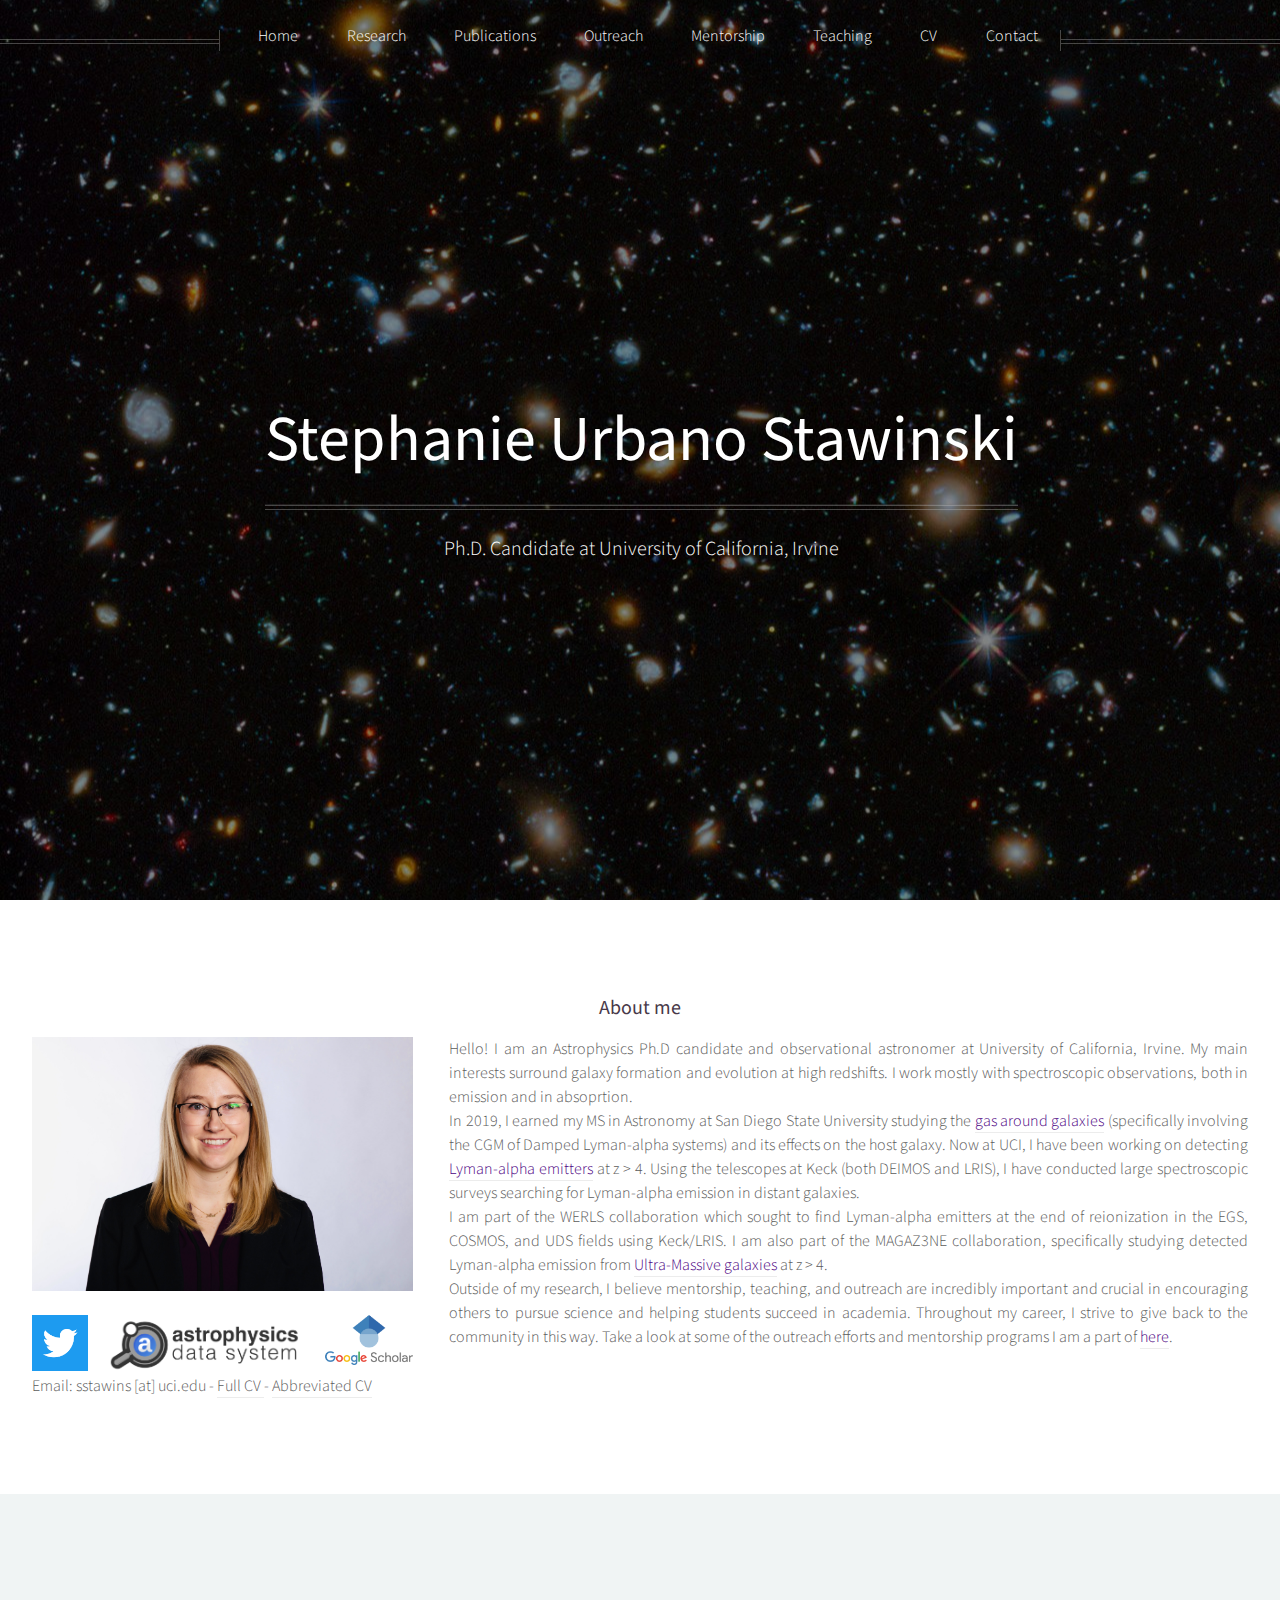
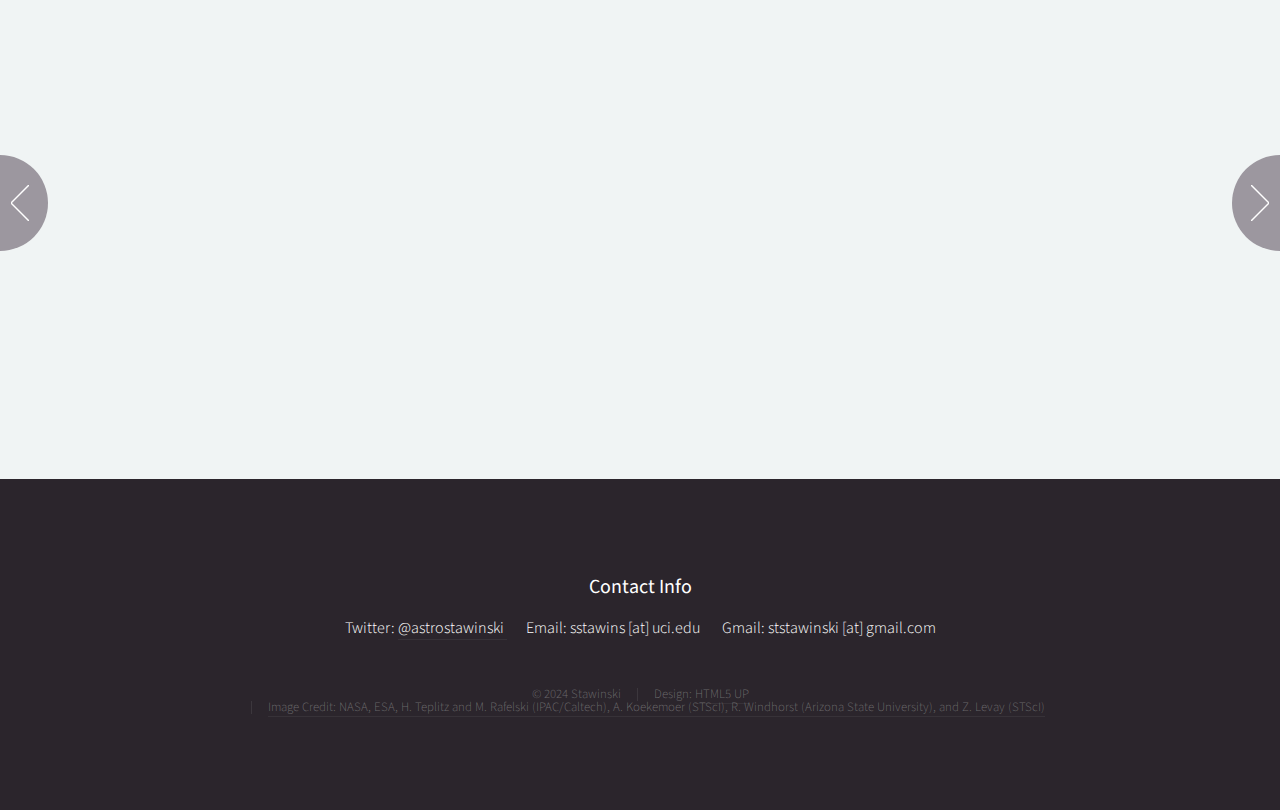
==== index.html @ 7f29b718 "Update index.html" ====
<!DOCTYPE HTML>
<!--
	Helios by HTML5 UP
	html5up.net | @ajlkn
	Free for personal and commercial use under the CCA 3.0 license (html5up.net/license)
-->
<html>
	<head>
		<title>Stephanie Urbano Stawinski</title>
		<meta charset="utf-8" />
		<meta name="viewport" content="width=device-width, initial-scale=1, user-scalable=no" />
		<link rel="stylesheet" href="assets/css/main.css" />
		<noscript><link rel="stylesheet" href="assets/css/noscript.css" /></noscript>
	</head>
	<body class="homepage is-preload">
		<div id="page-wrapper">

			<!-- Header -->
				<div id="header">

					<!-- Inner -->
						<div class="inner">
							<header>
								<h1>Stephanie Urbano Stawinski</h1>
								<hr />
								<p>Ph.D. Candidate at University of California, Irvine</p>
							</header>
						</div>

					<!-- Nav -->
						<nav id="nav">
							<ul>
								<li><a href="index.html">Home</a></li>
								<li>
									<a href="research.html">Research</a>
									<ul>
										<li><a href="lyaE.html">High-Redshift Lya Emitters</a></li>
										<li><a href="umgs.html">Ultra-Massive Galaxies</a></li>
										<li><a href="cgm.html">Diffuse Gas around Galaxies (CGM)</a></li>
									</ul>
								</li>
								<li><a href="pub.html">Publications</a></li>
								<li><a href="outreach.html">Outreach</a></li>
								<li><a href="outreach.html">Mentorship</a></li>
								<li><a href="teaching.html">Teaching</a></li>
								<li><a href="CV/StawinskiStephanie_CV.pdf">CV</a></li>
								<li><a href="contact.html">Contact</a></li>
							</ul>
						</nav>

				</div>
			<!-- Main -->
				<div class="wrapper style1">

					<div class="container">
						<article id="main" class="special">
							<header>
								<h3>About me</h3>
							</header>
							<div class="row">
							<div class="col-4 col-12-mobile">
							<a href="#" class="image fit"><img src="images/IMG_0658.jpg" alt="" /></a><br>
							<div class="row gtr-25">
								<div class="col-2">
									<a href="https://twitter.com/astrostawinski" class="image fit"><img src="images/twitterlogo.png" alt="" /></a>
								</div>
								<div class="col-7">
									<a href="https://ui.adsabs.harvard.edu/search/q=orcid%3A0000-0001-8169-7249&sort=date%20desc%2C%20bibcode%20desc&p_=0" class="image fit">
										<img src="images/nasaadslogo.png" alt="" /></a>
								</div>
								<div class="col-3">
									<a href="https://scholar.google.com/citations?hl=en&user=RvsWE6gAAAAJ" class="image fit">
										<img src="images/scholarlogo.png" alt="" /></a>
								</div>
							</div>
								<bf>Email:</bf> sstawins [at] uci.edu - <a href="CV/StawinskiStephanie_CV.pdf"> Full CV </a> - <a href="CV/StawinskiStephanie_CV.pdf"> Abbreviated CV </a> 
							</div>
							<div class="col-8 col-12-mobile imp-mobile">
							<p>										
							Hello! I am an Astrophysics Ph.D candidate and observational astronomer at University of California, Irvine. My main interests surround galaxy formation and evolution at high redshifts. 
								I work mostly with spectroscopic observations, both in emission and in absoprtion. 
						<br> In 2019, I earned my MS in Astronomy at San Diego State University studying the <a href="cgm.html"><span style="color:#4b0082">gas around galaxies</span></a> (specifically involving the CGM of 
						Damped Lyman-alpha systems) and its effects on the host galaxy. 
						Now at UCI, I have been working on detecting <a href="lyaE.html"><span style="color:#4b0082">Lyman-alpha emitters</span></a> at z > 4. Using the telescopes at Keck (both DEIMOS and LRIS), I have conducted large
								spectroscopic surveys searching for Lyman-alpha emission in distant galaxies.
						<br>I am part of the WERLS collaboration which sought to find Lyman-alpha emitters at the end of reionization in the EGS, COSMOS, and UDS fields using Keck/LRIS. I am 
						also part of the MAGAZ3NE collaboration, specifically studying detected Lyman-alpha emission from <a href="umg.html"><span style="color:#4b0082">Ultra-Massive galaxies</span></a> at z > 4. <br>
						Outside of my research, I believe mentorship, teaching, and outreach are 
						incredibly important and crucial in encouraging others to pursue science and helping students succeed in academia. Throughout my career, I 
						strive to give back to the community in this way. Take a look at some of the outreach efforts and mentorship programs I am a part of
						 <a href="outreach.html"><span style="color:#4b0082">here</span></a>. 
						</p>
						</div>
						</div>
						<p>
						</article>
					</div>
				</div>

				<section class="carousel">
					<div class="reel">

						<article>
							<a href="research.html" class="image featured"><img src="images/keck2.png" alt="" /></a>
							<header>
								<h3><a href="research.html">Research</a></h3>
							</header>
							<p>I study galaxy evolution through spectrscopic studies with over 50 nights of observations. My research interests range from Lyman-alpha emitting galaxies to the 
								diffuse gas surrounding them. Read more here!</p>
						</article>

						<article>
							<a href="#" class="image featured"><img src="images/pic02.jpg" alt="" /></a>
							<header>
								<h3><a href="outreach.html">Science Outreach</a></h3>
							</header>
							<p>One of my passions lies with science and astronomy outreach for people of all ages. If your interested to know
							the programs I worked on, read here!</p>
						</article>

						<article>
							<a href="#" class="image featured"><img src="images/pic03.jpg" alt="" /></a>
							<header>
								<h3><a href="outreach.html">Mentorship</a></h3>
							</header>
							<p>Mentorship has been crucial to my career. I strive to give back to the community, to uplift others and help
							students thrive, as my mentors helped me. I have lead and participated in a variety of mentorship programs described here.</p>
						</article>
						<article>
							<a href="#" class="image featured"><img src="images/pic03.jpg" alt="" /></a>
							<header>
								<h3><a href="outreach.html">National Ostebrock Leadership</a></h3>
							</header>
							<p>Commodo id natoque malesuada sollicitudin elit suscipit magna.</p>
						</article>
						<article>
							<a href="#" class="image featured"><img src="images/pic03.jpg" alt="" /></a>
							<header>
								<h3><a href="#">Deeper than Deep Survey</a></h3>
							</header>
							<p>Commodo id natoque malesuada sollicitudin elit suscipit magna.</p>
						</article>
						<article>
							<a href="#" class="image featured"><img src="images/pic03.jpg" alt="" /></a>
							<header>
								<h3><a href="#">Media Highlight</a></h3>
							</header>
							<p>Commodo id natoque malesuada sollicitudin elit suscipit magna.</p>
						</article>
						<article>
							<a href="#" class="image featured"><img src="images/pic03.jpg" alt="" /></a>
							<header>
								<h3><a href="#">Research Talk</a></h3>
							</header>
							<p>Commodo id natoque malesuada sollicitudin elit suscipit magna.</p>
						</article>
					</div>
				</section>

			<!-- Footer -->
				<div id="footer">
					<div class="container">
						<div class="row">
							<div class="col-12">

								<!-- Contact -->
									<section class="contact">
										<header>
											<h3>Contact Info</h3>
										</header>
										<p>Twitter: <a href="https://twitter.com/astrostawinski"> @astrostawinski </a> &emsp;  Email: sstawins [at] uci.edu  &emsp;  Gmail: ststawinski [at] gmail.com</p>
									</section>

								<!-- Copyright -->
									<div class="copyright">
										<ul class="menu">
											<li>&copy; 2024 Stawinski </li><li> Design: <a href="http://html5up.net">HTML5 UP</a></li> <br> 
											<li><a href="https://spacetelescope.org/news/heic1411/">Image Credit: NASA, ESA, H. Teplitz and M. Rafelski (IPAC/Caltech), A. Koekemoer (STScI), R. Windhorst (Arizona State University), and Z. Levay (STScI)</a>  </li>
										</ul>
									</div>

							</div>

						</div>
					</div>
				</div>

		</div>

		<!-- Scripts -->
			<script src="assets/js/jquery.min.js"></script>
			<script src="assets/js/jquery.dropotron.min.js"></script>
			<script src="assets/js/jquery.scrolly.min.js"></script>
			<script src="assets/js/jquery.scrollex.min.js"></script>
			<script src="assets/js/browser.min.js"></script>
			<script src="assets/js/breakpoints.min.js"></script>
			<script src="assets/js/util.js"></script>
			<script src="assets/js/main.js"></script>

	</body>
</html>
---- assets/css/main.css ----
@import url("https://fonts.googleapis.com/css?family=Source+Sans+Pro:300,300italic,400,400italic,600");
@import url("fontawesome-all.min.css");

/*
	Helios by HTML5 UP
	html5up.net | @ajlkn
	Free for personal and commercial use under the CCA 3.0 license (html5up.net/license)
*/

html, body, div, span, applet, object,
iframe, h1, h2, h3, h4, h5, h6, p, blockquote,
pre, a, abbr, acronym, address, big, cite,
code, del, dfn, em, img, ins, kbd, q, s, samp,
small, strike, strong, sub, sup, tt, var, b,
u, i, center, dl, dt, dd, ol, ul, li, fieldset,
form, label, legend, table, caption, tbody,
tfoot, thead, tr, th, td, article, aside,
canvas, details, embed, figure, figcaption,
footer, header, hgroup, menu, nav, output, ruby,
section, summary, time, mark, audio, video {
	margin: 0;
	padding: 0;
	border: 0;
	font-size: 100%;
	font: inherit;
	vertical-align: baseline;}

article, aside, details, figcaption, figure,
footer, header, hgroup, menu, nav, section {
	display: block;}

body {
	line-height: 1;
}

ol, ul {
	list-style: none;
}

blockquote, q {
	quotes: none;
}

	blockquote:before, blockquote:after, q:before, q:after {
		content: '';
		content: none;
	}

table {
	border-collapse: collapse;
	border-spacing: 0;
}

body {
	-webkit-text-size-adjust: none;
}

mark {
	background-color: transparent;
	color: inherit;
}

input::-moz-focus-inner {
	border: 0;
	padding: 0;
}

input, select, textarea {
	-moz-appearance: none;
	-webkit-appearance: none;
	-ms-appearance: none;
	appearance: none;
}

/* Basic */

	html {
		box-sizing: border-box;
	}

	*, *:before, *:after {
		box-sizing: inherit;
	}

	body {
		background: #f0f4f4;
		color: #5b5b5b;
		font-size: 15pt;
		line-height: 1.85em;
		font-family: 'Source Sans Pro', sans-serif;
		font-weight: 300;
	}

		body.is-preload *, body.is-preload *:before, body.is-preload *:after {
			-moz-animation: none !important;
			-webkit-animation: none !important;
			-ms-animation: none !important;
			animation: none !important;
			-moz-transition: none !important;
			-webkit-transition: none !important;
			-ms-transition: none !important;
			transition: none !important;
		}

	input, textarea, select {
		font-size: 15pt;
		line-height: 1.85em;
		font-family: 'Source Sans Pro', sans-serif;
		font-weight: 300;
	}

	h1, h2, h3, h4, h5, h6 {
		font-weight: 400;
		color: #483949;
		line-height: 1.25em;
	}

	h1 a, h2 a, h3 a, h4 a, h5 a, h6 a {
		color: inherit;
		text-decoration: none;
		border-bottom-color: transparent;
	}

	h1 strong, h2 strong, h3 strong, h4 strong, h5 strong, h6 strong {
		font-weight: 600;
	}

	h2 {
		font-size: 2.85em;
	}

	h3 {
		font-size: 1.25em;
	}

	h4 {
		font-size: 1em;
		margin: 0 0 0.25em 0;
	}

	strong, b {
		font-weight: 400;
		color: #483949;
	}

	em, i {
		font-style: italic;
	}

	a {
		color: inherit;
		border-bottom: solid 1px rgba(128, 128, 128, 0.15);
		text-decoration: none;
		-moz-transition: background-color 0.35s ease-in-out, color 0.35s ease-in-out, border-bottom-color 0.35s ease-in-out;
		-webkit-transition: background-color 0.35s ease-in-out, color 0.35s ease-in-out, border-bottom-color 0.35s ease-in-out;
		-ms-transition: background-color 0.35s ease-in-out, color 0.35s ease-in-out, border-bottom-color 0.35s ease-in-out;
		transition: background-color 0.35s ease-in-out, color 0.35s ease-in-out, border-bottom-color 0.35s ease-in-out;
	}

		a:hover {
			color: #ef8376;
			border-bottom-color: transparent;
		}

	sub {
		position: relative;
		top: 0.5em;
		font-size: 0.8em;
	}

	sup {
		position: relative;
		top: -0.5em;
		font-size: 0.8em;
	}

	blockquote {
		border-left: solid 0.5em #ddd;
		padding: 1em 0 1em 2em;
		font-style: italic;
	}

	p, ul, ol, dl, table {
		margin-bottom: 1em;
	}

	p {
		text-align: justify;
	}

	br.clear {
		clear: both;
	}

	hr {
		position: relative;
		display: block;
		border: 0;
		top: 4.5em;
		margin-bottom: 9em;
		height: 6px;
		border-top: solid 1px rgba(128, 128, 128, 0.2);
		border-bottom: solid 1px rgba(128, 128, 128, 0.2);
	}

		hr:before, hr:after {
			content: '';
			position: absolute;
			top: -8px;
			display: block;
			width: 1px;
			height: 21px;
			background: rgba(128, 128, 128, 0.2);
		}

		hr:before {
			left: -1px;
		}

		hr:after {
			right: -1px;
		}

	.timestamp {
		color: rgba(128, 128, 128, 0.75);
		font-size: 0.8em;
	}

/* Container */

	.container {
		margin: 0 auto;
		max-width: 100%;
		width: 1400px;
	}

		@media screen and (max-width: 1680px) {

			.container {
				width: 1200px;
			}

		}

		@media screen and (max-width: 1280px) {

			.container {
				width: 100%;
			}

		}

		@media screen and (max-width: 960px) {

			.container {
				width: 100%;
			}

		}

		@media screen and (max-width: 840px) {

			.container {
				width: 100%;
			}

		}

		@media screen and (max-width: 736px) {

			.container {
				width: 100%;
			}

		}

/* Row */

	.row {
		display: flex;
		flex-wrap: wrap;
		box-sizing: border-box;
		align-items: stretch;
	}

		.row > * {
			box-sizing: border-box;
		}

		.row.gtr-uniform > * > :last-child {
			margin-bottom: 0;
		}

		.row.aln-left {
			justify-content: flex-start;
		}

		.row.aln-center {
			justify-content: center;
		}

		.row.aln-right {
			justify-content: flex-end;
		}

		.row.aln-top {
			align-items: flex-start;
		}

		.row.aln-middle {
			align-items: center;
		}

		.row.aln-bottom {
			align-items: flex-end;
		}

		.row > .imp {
			order: -1;
		}

		.row > .col-1 {
			width: 8.33333%;
		}

		.row > .off-1 {
			margin-left: 8.33333%;
		}

		.row > .col-2 {
			width: 16.66667%;
		}

		.row > .off-2 {
			margin-left: 16.66667%;
		}

		.row > .col-3 {
			width: 25%;
		}

		.row > .off-3 {
			margin-left: 25%;
		}

		.row > .col-4 {
			width: 33.33333%;
		}

		.row > .off-4 {
			margin-left: 33.33333%;
		}

		.row > .col-5 {
			width: 41.66667%;
		}

		.row > .off-5 {
			margin-left: 41.66667%;
		}

		.row > .col-6 {
			width: 50%;
		}

		.row > .off-6 {
			margin-left: 50%;
		}

		.row > .col-7 {
			width: 58.33333%;
		}

		.row > .off-7 {
			margin-left: 58.33333%;
		}

		.row > .col-8 {
			width: 66.66667%;
		}

		.row > .off-8 {
			margin-left: 66.66667%;
		}

		.row > .col-9 {
			width: 75%;
		}

		.row > .off-9 {
			margin-left: 75%;
		}

		.row > .col-10 {
			width: 83.33333%;
		}

		.row > .off-10 {
			margin-left: 83.33333%;
		}

		.row > .col-11 {
			width: 91.66667%;
		}

		.row > .off-11 {
			margin-left: 91.66667%;
		}

		.row > .col-12 {
			width: 100%;
		}

		.row > .off-12 {
			margin-left: 100%;
		}

		.row.gtr-0 {
			margin-top: 0px;
			margin-left: 0px;
		}

			.row.gtr-0 > * {
				padding: 0px 0 0 0px;
			}

			.row.gtr-0.gtr-uniform {
				margin-top: 0px;
			}

				.row.gtr-0.gtr-uniform > * {
					padding-top: 0px;
				}

		.row.gtr-25 {
			margin-top: -10px;
			margin-left: -10px;
		}

			.row.gtr-25 > * {
				padding: 10px 0 0 10px;
			}

			.row.gtr-25.gtr-uniform {
				margin-top: -10px;
			}

				.row.gtr-25.gtr-uniform > * {
					padding-top: 10px;
				}

		.row.gtr-50 {
			margin-top: -20px;
			margin-left: -20px;
		}

			.row.gtr-50 > * {
				padding: 20px 0 0 20px;
			}

			.row.gtr-50.gtr-uniform {
				margin-top: -20px;
			}

				.row.gtr-50.gtr-uniform > * {
					padding-top: 20px;
				}

		.row {
			margin-top: -40px;
			margin-left: -40px;
		}

			.row > * {
				padding: 40px 0 0 40px;
			}

			.row.gtr-uniform {
				margin-top: -40px;
			}

				.row.gtr-uniform > * {
					padding-top: 40px;
				}

		.row.gtr-150 {
			margin-top: -60px;
			margin-left: -60px;
		}

			.row.gtr-150 > * {
				padding: 60px 0 0 60px;
			}

			.row.gtr-150.gtr-uniform {
				margin-top: -60px;
			}

				.row.gtr-150.gtr-uniform > * {
					padding-top: 60px;
				}

		.row.gtr-200 {
			margin-top: -80px;
			margin-left: -80px;
		}

			.row.gtr-200 > * {
				padding: 80px 0 0 80px;
			}

			.row.gtr-200.gtr-uniform {
				margin-top: -80px;
			}

				.row.gtr-200.gtr-uniform > * {
					padding-top: 80px;
				}

		@media screen and (max-width: 1680px) {

			.row {
				display: flex;
				flex-wrap: wrap;
				box-sizing: border-box;
				align-items: stretch;
			}

				.row > * {
					box-sizing: border-box;
				}

				.row.gtr-uniform > * > :last-child {
					margin-bottom: 0;
				}

				.row.aln-left {
					justify-content: flex-start;
				}

				.row.aln-center {
					justify-content: center;
				}

				.row.aln-right {
					justify-content: flex-end;
				}

				.row.aln-top {
					align-items: flex-start;
				}

				.row.aln-middle {
					align-items: center;
				}

				.row.aln-bottom {
					align-items: flex-end;
				}

				.row > .imp-wide {
					order: -1;
				}

				.row > .col-1-wide {
					width: 8.33333%;
				}

				.row > .off-1-wide {
					margin-left: 8.33333%;
				}

				.row > .col-2-wide {
					width: 16.66667%;
				}

				.row > .off-2-wide {
					margin-left: 16.66667%;
				}

				.row > .col-3-wide {
					width: 25%;
				}

				.row > .off-3-wide {
					margin-left: 25%;
				}

				.row > .col-4-wide {
					width: 33.33333%;
				}

				.row > .off-4-wide {
					margin-left: 33.33333%;
				}

				.row > .col-5-wide {
					width: 41.66667%;
				}

				.row > .off-5-wide {
					margin-left: 41.66667%;
				}

				.row > .col-6-wide {
					width: 50%;
				}

				.row > .off-6-wide {
					margin-left: 50%;
				}

				.row > .col-7-wide {
					width: 58.33333%;
				}

				.row > .off-7-wide {
					margin-left: 58.33333%;
				}

				.row > .col-8-wide {
					width: 66.66667%;
				}

				.row > .off-8-wide {
					margin-left: 66.66667%;
				}

				.row > .col-9-wide {
					width: 75%;
				}

				.row > .off-9-wide {
					margin-left: 75%;
				}

				.row > .col-10-wide {
					width: 83.33333%;
				}

				.row > .off-10-wide {
					margin-left: 83.33333%;
				}

				.row > .col-11-wide {
					width: 91.66667%;
				}

				.row > .off-11-wide {
					margin-left: 91.66667%;
				}

				.row > .col-12-wide {
					width: 100%;
				}

				.row > .off-12-wide {
					margin-left: 100%;
				}

				.row.gtr-0 {
					margin-top: 0px;
					margin-left: 0px;
				}

					.row.gtr-0 > * {
						padding: 0px 0 0 0px;
					}

					.row.gtr-0.gtr-uniform {
						margin-top: 0px;
					}

						.row.gtr-0.gtr-uniform > * {
							padding-top: 0px;
						}

				.row.gtr-25 {
					margin-top: -10px;
					margin-left: -10px;
				}

					.row.gtr-25 > * {
						padding: 10px 0 0 10px;
					}

					.row.gtr-25.gtr-uniform {
						margin-top: -10px;
					}

						.row.gtr-25.gtr-uniform > * {
							padding-top: 10px;
						}

				.row.gtr-50 {
					margin-top: -20px;
					margin-left: -20px;
				}

					.row.gtr-50 > * {
						padding: 20px 0 0 20px;
					}

					.row.gtr-50.gtr-uniform {
						margin-top: -20px;
					}

						.row.gtr-50.gtr-uniform > * {
							padding-top: 20px;
						}

				.row {
					margin-top: -40px;
					margin-left: -40px;
				}

					.row > * {
						padding: 40px 0 0 40px;
					}

					.row.gtr-uniform {
						margin-top: -40px;
					}

						.row.gtr-uniform > * {
							padding-top: 40px;
						}

				.row.gtr-150 {
					margin-top: -60px;
					margin-left: -60px;
				}

					.row.gtr-150 > * {
						padding: 60px 0 0 60px;
					}

					.row.gtr-150.gtr-uniform {
						margin-top: -60px;
					}

						.row.gtr-150.gtr-uniform > * {
							padding-top: 60px;
						}

				.row.gtr-200 {
					margin-top: -80px;
					margin-left: -80px;
				}

					.row.gtr-200 > * {
						padding: 80px 0 0 80px;
					}

					.row.gtr-200.gtr-uniform {
						margin-top: -80px;
					}

						.row.gtr-200.gtr-uniform > * {
							padding-top: 80px;
						}

		}

		@media screen and (max-width: 1280px) {

			.row {
				display: flex;
				flex-wrap: wrap;
				box-sizing: border-box;
				align-items: stretch;
			}

				.row > * {
					box-sizing: border-box;
				}

				.row.gtr-uniform > * > :last-child {
					margin-bottom: 0;
				}

				.row.aln-left {
					justify-content: flex-start;
				}

				.row.aln-center {
					justify-content: center;
				}

				.row.aln-right {
					justify-content: flex-end;
				}

				.row.aln-top {
					align-items: flex-start;
				}

				.row.aln-middle {
					align-items: center;
				}

				.row.aln-bottom {
					align-items: flex-end;
				}

				.row > .imp-normal {
					order: -1;
				}

				.row > .col-1-normal {
					width: 8.33333%;
				}

				.row > .off-1-normal {
					margin-left: 8.33333%;
				}

				.row > .col-2-normal {
					width: 16.66667%;
				}

				.row > .off-2-normal {
					margin-left: 16.66667%;
				}

				.row > .col-3-normal {
					width: 25%;
				}

				.row > .off-3-normal {
					margin-left: 25%;
				}

				.row > .col-4-normal {
					width: 33.33333%;
				}

				.row > .off-4-normal {
					margin-left: 33.33333%;
				}

				.row > .col-5-normal {
					width: 41.66667%;
				}

				.row > .off-5-normal {
					margin-left: 41.66667%;
				}

				.row > .col-6-normal {
					width: 50%;
				}

				.row > .off-6-normal {
					margin-left: 50%;
				}

				.row > .col-7-normal {
					width: 58.33333%;
				}

				.row > .off-7-normal {
					margin-left: 58.33333%;
				}

				.row > .col-8-normal {
					width: 66.66667%;
				}

				.row > .off-8-normal {
					margin-left: 66.66667%;
				}

				.row > .col-9-normal {
					width: 75%;
				}

				.row > .off-9-normal {
					margin-left: 75%;
				}

				.row > .col-10-normal {
					width: 83.33333%;
				}

				.row > .off-10-normal {
					margin-left: 83.33333%;
				}

				.row > .col-11-normal {
					width: 91.66667%;
				}

				.row > .off-11-normal {
					margin-left: 91.66667%;
				}

				.row > .col-12-normal {
					width: 100%;
				}

				.row > .off-12-normal {
					margin-left: 100%;
				}

				.row.gtr-0 {
					margin-top: 0px;
					margin-left: 0px;
				}

					.row.gtr-0 > * {
						padding: 0px 0 0 0px;
					}

					.row.gtr-0.gtr-uniform {
						margin-top: 0px;
					}

						.row.gtr-0.gtr-uniform > * {
							padding-top: 0px;
						}

				.row.gtr-25 {
					margin-top: -9px;
					margin-left: -9px;
				}

					.row.gtr-25 > * {
						padding: 9px 0 0 9px;
					}

					.row.gtr-25.gtr-uniform {
						margin-top: -9px;
					}

						.row.gtr-25.gtr-uniform > * {
							padding-top: 9px;
						}

				.row.gtr-50 {
					margin-top: -18px;
					margin-left: -18px;
				}

					.row.gtr-50 > * {
						padding: 18px 0 0 18px;
					}

					.row.gtr-50.gtr-uniform {
						margin-top: -18px;
					}

						.row.gtr-50.gtr-uniform > * {
							padding-top: 18px;
						}

				.row {
					margin-top: -36px;
					margin-left: -36px;
				}

					.row > * {
						padding: 36px 0 0 36px;
					}

					.row.gtr-uniform {
						margin-top: -36px;
					}

						.row.gtr-uniform > * {
							padding-top: 36px;
						}

				.row.gtr-150 {
					margin-top: -54px;
					margin-left: -54px;
				}

					.row.gtr-150 > * {
						padding: 54px 0 0 54px;
					}

					.row.gtr-150.gtr-uniform {
						margin-top: -54px;
					}

						.row.gtr-150.gtr-uniform > * {
							padding-top: 54px;
						}

				.row.gtr-200 {
					margin-top: -72px;
					margin-left: -72px;
				}

					.row.gtr-200 > * {
						padding: 72px 0 0 72px;
					}

					.row.gtr-200.gtr-uniform {
						margin-top: -72px;
					}

						.row.gtr-200.gtr-uniform > * {
							padding-top: 72px;
						}

		}

		@media screen and (max-width: 960px) {

			.row {
				display: flex;
				flex-wrap: wrap;
				box-sizing: border-box;
				align-items: stretch;
			}

				.row > * {
					box-sizing: border-box;
				}

				.row.gtr-uniform > * > :last-child {
					margin-bottom: 0;
				}

				.row.aln-left {
					justify-content: flex-start;
				}

				.row.aln-center {
					justify-content: center;
				}

				.row.aln-right {
					justify-content: flex-end;
				}

				.row.aln-top {
					align-items: flex-start;
				}

				.row.aln-middle {
					align-items: center;
				}

				.row.aln-bottom {
					align-items: flex-end;
				}

				.row > .imp-narrow {
					order: -1;
				}

				.row > .col-1-narrow {
					width: 8.33333%;
				}

				.row > .off-1-narrow {
					margin-left: 8.33333%;
				}

				.row > .col-2-narrow {
					width: 16.66667%;
				}

				.row > .off-2-narrow {
					margin-left: 16.66667%;
				}

				.row > .col-3-narrow {
					width: 25%;
				}

				.row > .off-3-narrow {
					margin-left: 25%;
				}

				.row > .col-4-narrow {
					width: 33.33333%;
				}

				.row > .off-4-narrow {
					margin-left: 33.33333%;
				}

				.row > .col-5-narrow {
					width: 41.66667%;
				}

				.row > .off-5-narrow {
					margin-left: 41.66667%;
				}

				.row > .col-6-narrow {
					width: 50%;
				}

				.row > .off-6-narrow {
					margin-left: 50%;
				}

				.row > .col-7-narrow {
					width: 58.33333%;
				}

				.row > .off-7-narrow {
					margin-left: 58.33333%;
				}

				.row > .col-8-narrow {
					width: 66.66667%;
				}

				.row > .off-8-narrow {
					margin-left: 66.66667%;
				}

				.row > .col-9-narrow {
					width: 75%;
				}

				.row > .off-9-narrow {
					margin-left: 75%;
				}

				.row > .col-10-narrow {
					width: 83.33333%;
				}

				.row > .off-10-narrow {
					margin-left: 83.33333%;
				}

				.row > .col-11-narrow {
					width: 91.66667%;
				}

				.row > .off-11-narrow {
					margin-left: 91.66667%;
				}

				.row > .col-12-narrow {
					width: 100%;
				}

				.row > .off-12-narrow {
					margin-left: 100%;
				}

				.row.gtr-0 {
					margin-top: 0px;
					margin-left: 0px;
				}

					.row.gtr-0 > * {
						padding: 0px 0 0 0px;
					}

					.row.gtr-0.gtr-uniform {
						margin-top: 0px;
					}

						.row.gtr-0.gtr-uniform > * {
							padding-top: 0px;
						}

				.row.gtr-25 {
					margin-top: -8px;
					margin-left: -8px;
				}

					.row.gtr-25 > * {
						padding: 8px 0 0 8px;
					}

					.row.gtr-25.gtr-uniform {
						margin-top: -8px;
					}

						.row.gtr-25.gtr-uniform > * {
							padding-top: 8px;
						}

				.row.gtr-50 {
					margin-top: -16px;
					margin-left: -16px;
				}

					.row.gtr-50 > * {
						padding: 16px 0 0 16px;
					}

					.row.gtr-50.gtr-uniform {
						margin-top: -16px;
					}

						.row.gtr-50.gtr-uniform > * {
							padding-top: 16px;
						}

				.row {
					margin-top: -32px;
					margin-left: -32px;
				}

					.row > * {
						padding: 32px 0 0 32px;
					}

					.row.gtr-uniform {
						margin-top: -32px;
					}

						.row.gtr-uniform > * {
							padding-top: 32px;
						}

				.row.gtr-150 {
					margin-top: -48px;
					margin-left: -48px;
				}

					.row.gtr-150 > * {
						padding: 48px 0 0 48px;
					}

					.row.gtr-150.gtr-uniform {
						margin-top: -48px;
					}

						.row.gtr-150.gtr-uniform > * {
							padding-top: 48px;
						}

				.row.gtr-200 {
					margin-top: -64px;
					margin-left: -64px;
				}

					.row.gtr-200 > * {
						padding: 64px 0 0 64px;
					}

					.row.gtr-200.gtr-uniform {
						margin-top: -64px;
					}

						.row.gtr-200.gtr-uniform > * {
							padding-top: 64px;
						}

		}

		@media screen and (max-width: 840px) {

			.row {
				display: flex;
				flex-wrap: wrap;
				box-sizing: border-box;
				align-items: stretch;
			}

				.row > * {
					box-sizing: border-box;
				}

				.row.gtr-uniform > * > :last-child {
					margin-bottom: 0;
				}

				.row.aln-left {
					justify-content: flex-start;
				}

				.row.aln-center {
					justify-content: center;
				}

				.row.aln-right {
					justify-content: flex-end;
				}

				.row.aln-top {
					align-items: flex-start;
				}

				.row.aln-middle {
					align-items: center;
				}

				.row.aln-bottom {
					align-items: flex-end;
				}

				.row > .imp-narrower {
					order: -1;
				}

				.row > .col-1-narrower {
					width: 8.33333%;
				}

				.row > .off-1-narrower {
					margin-left: 8.33333%;
				}

				.row > .col-2-narrower {
					width: 16.66667%;
				}

				.row > .off-2-narrower {
					margin-left: 16.66667%;
				}

				.row > .col-3-narrower {
					width: 25%;
				}

				.row > .off-3-narrower {
					margin-left: 25%;
				}

				.row > .col-4-narrower {
					width: 33.33333%;
				}

				.row > .off-4-narrower {
					margin-left: 33.33333%;
				}

				.row > .col-5-narrower {
					width: 41.66667%;
				}

				.row > .off-5-narrower {
					margin-left: 41.66667%;
				}

				.row > .col-6-narrower {
					width: 50%;
				}

				.row > .off-6-narrower {
					margin-left: 50%;
				}

				.row > .col-7-narrower {
					width: 58.33333%;
				}

				.row > .off-7-narrower {
					margin-left: 58.33333%;
				}

				.row > .col-8-narrower {
					width: 66.66667%;
				}

				.row > .off-8-narrower {
					margin-left: 66.66667%;
				}

				.row > .col-9-narrower {
					width: 75%;
				}

				.row > .off-9-narrower {
					margin-left: 75%;
				}

				.row > .col-10-narrower {
					width: 83.33333%;
				}

				.row > .off-10-narrower {
					margin-left: 83.33333%;
				}

				.row > .col-11-narrower {
					width: 91.66667%;
				}

				.row > .off-11-narrower {
					margin-left: 91.66667%;
				}

				.row > .col-12-narrower {
					width: 100%;
				}

				.row > .off-12-narrower {
					margin-left: 100%;
				}

				.row.gtr-0 {
					margin-top: 0px;
					margin-left: 0px;
				}

					.row.gtr-0 > * {
						padding: 0px 0 0 0px;
					}

					.row.gtr-0.gtr-uniform {
						margin-top: 0px;
					}

						.row.gtr-0.gtr-uniform > * {
							padding-top: 0px;
						}

				.row.gtr-25 {
					margin-top: -8px;
					margin-left: -8px;
				}

					.row.gtr-25 > * {
						padding: 8px 0 0 8px;
					}

					.row.gtr-25.gtr-uniform {
						margin-top: -8px;
					}

						.row.gtr-25.gtr-uniform > * {
							padding-top: 8px;
						}

				.row.gtr-50 {
					margin-top: -16px;
					margin-left: -16px;
				}

					.row.gtr-50 > * {
						padding: 16px 0 0 16px;
					}

					.row.gtr-50.gtr-uniform {
						margin-top: -16px;
					}

						.row.gtr-50.gtr-uniform > * {
							padding-top: 16px;
						}

				.row {
					margin-top: -32px;
					margin-left: -32px;
				}

					.row > * {
						padding: 32px 0 0 32px;
					}

					.row.gtr-uniform {
						margin-top: -32px;
					}

						.row.gtr-uniform > * {
							padding-top: 32px;
						}

				.row.gtr-150 {
					margin-top: -48px;
					margin-left: -48px;
				}

					.row.gtr-150 > * {
						padding: 48px 0 0 48px;
					}

					.row.gtr-150.gtr-uniform {
						margin-top: -48px;
					}

						.row.gtr-150.gtr-uniform > * {
							padding-top: 48px;
						}

				.row.gtr-200 {
					margin-top: -64px;
					margin-left: -64px;
				}

					.row.gtr-200 > * {
						padding: 64px 0 0 64px;
					}

					.row.gtr-200.gtr-uniform {
						margin-top: -64px;
					}

						.row.gtr-200.gtr-uniform > * {
							padding-top: 64px;
						}

		}

		@media screen and (max-width: 736px) {

			.row {
				display: flex;
				flex-wrap: wrap;
				box-sizing: border-box;
				align-items: stretch;
			}

				.row > * {
					box-sizing: border-box;
				}

				.row.gtr-uniform > * > :last-child {
					margin-bottom: 0;
				}

				.row.aln-left {
					justify-content: flex-start;
				}

				.row.aln-center {
					justify-content: center;
				}

				.row.aln-right {
					justify-content: flex-end;
				}

				.row.aln-top {
					align-items: flex-start;
				}

				.row.aln-middle {
					align-items: center;
				}

				.row.aln-bottom {
					align-items: flex-end;
				}

				.row > .imp-mobile {
					order: -1;
				}

				.row > .col-1-mobile {
					width: 8.33333%;
				}

				.row > .off-1-mobile {
					margin-left: 8.33333%;
				}

				.row > .col-2-mobile {
					width: 16.66667%;
				}

				.row > .off-2-mobile {
					margin-left: 16.66667%;
				}

				.row > .col-3-mobile {
					width: 25%;
				}

				.row > .off-3-mobile {
					margin-left: 25%;
				}

				.row > .col-4-mobile {
					width: 33.33333%;
				}

				.row > .off-4-mobile {
					margin-left: 33.33333%;
				}

				.row > .col-5-mobile {
					width: 41.66667%;
				}

				.row > .off-5-mobile {
					margin-left: 41.66667%;
				}

				.row > .col-6-mobile {
					width: 50%;
				}

				.row > .off-6-mobile {
					margin-left: 50%;
				}

				.row > .col-7-mobile {
					width: 58.33333%;
				}

				.row > .off-7-mobile {
					margin-left: 58.33333%;
				}

				.row > .col-8-mobile {
					width: 66.66667%;
				}

				.row > .off-8-mobile {
					margin-left: 66.66667%;
				}

				.row > .col-9-mobile {
					width: 75%;
				}

				.row > .off-9-mobile {
					margin-left: 75%;
				}

				.row > .col-10-mobile {
					width: 83.33333%;
				}

				.row > .off-10-mobile {
					margin-left: 83.33333%;
				}

				.row > .col-11-mobile {
					width: 91.66667%;
				}

				.row > .off-11-mobile {
					margin-left: 91.66667%;
				}

				.row > .col-12-mobile {
					width: 100%;
				}

				.row > .off-12-mobile {
					margin-left: 100%;
				}

				.row.gtr-0 {
					margin-top: 0px;
					margin-left: 0px;
				}

					.row.gtr-0 > * {
						padding: 0px 0 0 0px;
					}

					.row.gtr-0.gtr-uniform {
						margin-top: 0px;
					}

						.row.gtr-0.gtr-uniform > * {
							padding-top: 0px;
						}

				.row.gtr-25 {
					margin-top: -5px;
					margin-left: -5px;
				}

					.row.gtr-25 > * {
						padding: 5px 0 0 5px;
					}

					.row.gtr-25.gtr-uniform {
						margin-top: -5px;
					}

						.row.gtr-25.gtr-uniform > * {
							padding-top: 5px;
						}

				.row.gtr-50 {
					margin-top: -10px;
					margin-left: -10px;
				}

					.row.gtr-50 > * {
						padding: 10px 0 0 10px;
					}

					.row.gtr-50.gtr-uniform {
						margin-top: -10px;
					}

						.row.gtr-50.gtr-uniform > * {
							padding-top: 10px;
						}

				.row {
					margin-top: -20px;
					margin-left: -20px;
				}

					.row > * {
						padding: 20px 0 0 20px;
					}

					.row.gtr-uniform {
						margin-top: -20px;
					}

						.row.gtr-uniform > * {
							padding-top: 20px;
						}

				.row.gtr-150 {
					margin-top: -30px;
					margin-left: -30px;
				}

					.row.gtr-150 > * {
						padding: 30px 0 0 30px;
					}

					.row.gtr-150.gtr-uniform {
						margin-top: -30px;
					}

						.row.gtr-150.gtr-uniform > * {
							padding-top: 30px;
						}

				.row.gtr-200 {
					margin-top: -40px;
					margin-left: -40px;
				}

					.row.gtr-200 > * {
						padding: 40px 0 0 40px;
					}

					.row.gtr-200.gtr-uniform {
						margin-top: -40px;
					}

						.row.gtr-200.gtr-uniform > * {
							padding-top: 40px;
						}

		}

/* Sections/Article */

	section, article {
		margin-bottom: 3em;
	}

		section > :last-child, section:last-child, article > :last-child, article:last-child {
			margin-bottom: 0;
		}

		section.special > header, section.special > footer, article.special > header, article.special > footer {
			text-align: center;
		}

	.row > section, .row > article {
		margin-bottom: 0;
	}

	header {
		margin: 0 0 1em 0;
	}

		header > p {
			display: block;
			font-size: 1.5em;
			margin: 1em 0 2em 0;
			line-height: 1.5em;
			text-align: inherit;
		}

	footer {
		margin: 2.5em 0 0 0;
	}

/* Image */

	.image {
		position: relative;
		display: inline-block;
		border: 0;
		outline: 0;
	}

		.image img {
			display: block;
			width: 100%;
		}

		.image.fit {
			display: block;
			width: 100%;
		}

		.image.featured {
			display: block;
			width: 100%;
			margin: 0 0 4em 0;
		}

		.image.left {
			float: left;
			margin: 0 2em 2em 0;
		}

		.image.centered {
			display: block;
			margin: 0 0 2em 0;
		}

			.image.centered img {
				margin: 0 auto;
				width: auto;
			}

/* List */

	ul {
		list-style: disc;
		padding-left: 1em;
	}

		ul li {
			padding-left: 0.5em;
		}

	ol {
		list-style: decimal;
		padding-left: 1.25em;
	}

		ol li {
			padding-left: 0.25em;
		}

/* Actions */

	ul.actions {
		margin: 3em 0 0 0;
		list-style: none;
		padding-left: 0;
	}

		form ul.actions {
			margin-top: 0;
		}

		ul.actions li {
			display: inline-block;
			margin: 0 0.75em 0 0.75em;
			padding-left: 0;
		}

			ul.actions li:first-child {
				margin-left: 0;
			}

			ul.actions li:last-child {
				margin-right: 0;
			}

/* Divided */

	ul.divided {
		list-style: none;
		padding-left: 0;
	}

		ul.divided li {
			border-top: solid 1px rgba(128, 128, 128, 0.2);
			padding-top: 1.5em;
			margin-top: 1.5em;
			padding-left: 0;
		}

			ul.divided li:first-child {
				border-top: 0;
				padding-top: 0;
				margin-top: 0;
			}

/* Menu */

	ul.menu {
		height: 1em;
		line-height: 1em;
		list-style: none;
		padding-left: 0;
	}

		ul.menu li {
			display: inline-block;
			border-left: solid 1px rgba(128, 128, 128, 0.2);
			padding-left: 1.25em;
			margin-left: 1.25em;
		}

			ul.menu li:first-child {
				border-left: 0;
				padding-left: 0;
				margin-left: 0;
			}

/* Icons */

	ul.icons {
		position: relative;
		background: rgba(128, 128, 128, 0.05);
		border-radius: 4em;
		display: inline-block;
		padding: 0.35em 0.75em 0.35em 0.75em;
		font-size: 1.25em;
		cursor: default;
		list-style: none;
	}

		ul.icons li {
			display: inline-block;
			padding-left: 0;
		}

			ul.icons li a {
				display: inline-block;
				background: none;
				width: 2.5em;
				height: 2.5em;
				line-height: 2.5em;
				text-align: center;
				border-radius: 100%;
				border: 0;
				color: inherit;
			}

				ul.icons li a:hover {
					color: #ef8376;
				}

/* Form */

	form label {
		display: block;
		font-weight: 400;
		color: #483949;
		margin: 0 0 1em 0;
	}

	form input[type="text"],
	form input[type="email"],
	form input[type="password"],
	form select,
	form textarea {
		-webkit-appearance: none;
		display: block;
		border: 0;
		background: #fafafa;
		width: 100%;
		border-radius: 0.5em;
		border: solid 1px #E5E5E5;
		padding: 1em;
		-moz-transition: background-color 0.35s ease-in-out, border-color 0.35s ease-in-out;
		-webkit-transition: background-color 0.35s ease-in-out, border-color 0.35s ease-in-out;
		-ms-transition: background-color 0.35s ease-in-out, border-color 0.35s ease-in-out;
		transition: background-color 0.35s ease-in-out, border-color 0.35s ease-in-out;
	}

		form input[type="text"]:focus,
		form input[type="email"]:focus,
		form input[type="password"]:focus,
		form select:focus,
		form textarea:focus {
			background: #fff;
			border-color: #df7366;
		}

	form input[type="text"],
	form input[type="email"],
	form input[type="password"],
	form select {
		line-height: 1em;
	}

	form textarea {
		min-height: 9em;
	}

	form ::-webkit-input-placeholder {
		color: #555 !important;
	}

	form :-moz-placeholder {
		color: #555 !important;
	}

	form ::-moz-placeholder {
		color: #555 !important;
	}

	form :-ms-input-placeholder {
		color: #555 !important;
	}

	form ::-moz-focus-inner {
		border: 0;
	}

/* Table */

	table {
		width: 100%;
	}

		table.default {
			width: 100%;
		}

			table.default tbody tr {
				border-top: solid 1px #e5e5e5;
			}

				table.default tbody tr:first-child {
					border-top: 0;
				}

				table.default tbody tr:nth-child(2n+1) {
					background: #fafafa;
				}

			table.default td {
				padding: 0.5em 1em 0.5em 1em;
			}

			table.default th {
				text-align: left;
				font-weight: 400;
				padding: 0.5em 1em 0.5em 1em;
			}

			table.default thead {
				border-bottom: solid 2px #e5e5e5;
			}

			table.default tfoot {
				border-top: solid 2px #e5e5e5;
			}

/* Button */

	input[type="button"],
	input[type="submit"],
	input[type="reset"],
	button,
	.button {
		position: relative;
		display: inline-block;
		background: #1e0033;
		color: #fff;
		text-align: center;
		border-radius: 0.5em;
		text-decoration: none;
		padding: 0.20em 0.6em 0.20em 0.6em;
		border: 0;
		cursor: pointer;
		outline: 0;
		font-weight: 300;
		-moz-transition: background-color 0.35s ease-in-out, color 0.35s ease-in-out, border-bottom-color 0.35s ease-in-out;
		-webkit-transition: background-color 0.35s ease-in-out, color 0.35s ease-in-out, border-bottom-color 0.35s ease-in-out;
		-ms-transition: background-color 0.35s ease-in-out, color 0.35s ease-in-out, border-bottom-color 0.35s ease-in-out;
		transition: background-color 0.35s ease-in-out, color 0.35s ease-in-out, border-bottom-color 0.35s ease-in-out;
	}

		input[type="button"]:hover,
		input[type="submit"]:hover,
		input[type="reset"]:hover,
		button:hover,
		.button:hover {
			color: #fff;
			background: #ef8376;
		}

		input[type="button"].alt,
		input[type="submit"].alt,
		input[type="reset"].alt,
		button.alt,
		.button.alt {
			background: #2B252C;
		}

			input[type="button"].alt:hover,
			input[type="submit"].alt:hover,
			input[type="reset"].alt:hover,
			button.alt:hover,
			.button.alt:hover {
				background: #3B353C;
			}

/* Post */

	.post.stub {
		text-align: center;
	}

		.post.stub header {
			margin: 0;
		}

/* Icons */

	.icon {
		text-decoration: none;
		text-decoration: none;
	}

		.icon:before {
			-moz-osx-font-smoothing: grayscale;
			-webkit-font-smoothing: antialiased;
			display: inline-block;
			font-style: normal;
			font-variant: normal;
			text-rendering: auto;
			line-height: 1;
			text-transform: none !important;
			font-family: 'Font Awesome 5 Free';
			font-weight: 400;
		}

		.icon:before {
			line-height: inherit;
			font-size: 1.25em;
		}

		.icon > .label {
			display: none;
		}

		.icon.solid:before {
			font-weight: 900;
		}

		.icon.brands:before {
			font-family: 'Font Awesome 5 Brands';
		}

		.icon.circled {
			position: relative;
			display: inline-block;
			background: #2b252c;
			color: #fff;
			border-radius: 100%;
			width: 3em;
			height: 3em;
			line-height: 3em;
			text-align: center;
			font-size: 1.25em;
		}

			header .icon.circled {
				margin: 0 0 2em 0;
			}

/* Wrapper */

	.wrapper {
		background: #fff;
		margin: 0 0 2em 0;
		padding: 6em 0 6em 0;
	}

		.wrapper.style2 {
			padding-top: 0;
		}

/* Header */

	#header {
		position: relative;
		background-image: url("../../images/header.jpg");
		background-size: cover;
		background-position: center center;
		background-attachment: fixed;
		color: #fff;
		text-align: center;
		padding: 7.5em 0 2em 0;
		cursor: default;
	}

		#header:before {
			content: '';
			display: inline-block;
			vertical-align: middle;
			height: 100%;
		}

		#header .inner {
			position: relative;
			z-index: 1;
			margin: 0;
			display: inline-block;
			vertical-align: middle;
		}

		#header header {
			display: inline-block;
		}

			#header header > p {
				font-size: 1.25em;
				margin: 0;
			}

		#header h1 {
			color: #fff;
			font-size: 3em;
			line-height: 1em;
		}

			#header h1 a {
				color: inherit;
			}

		#header .button {
			display: inline-block;
			border-radius: 100%;
			width: 4.5em;
			height: 4.5em;
			line-height: 4.5em;
			text-align: center;
			font-size: 1.25em;
			padding: 0;
		}

		#header hr {
			top: 1.5em;
			margin-bottom: 3em;
			border-bottom-color: rgba(192, 192, 192, 0.35);
			box-shadow: inset 0 1px 0 0 rgba(192, 192, 192, 0.35);
		}

			#header hr:before, #header hr:after {
				background: rgba(192, 192, 192, 0.35);
			}

		#header footer {
			margin: 1em 0 0 0;
		}

	body.homepage #header {
		height: 100vh;
		min-height: 40em;
	}

		body.homepage #header h1 {
			font-size: 4em;
		}

		body.homepage #header:after {
			content: '';
			background: #1C0920;
			display: block;
			position: absolute;
			left: 0;
			top: 0;
			width: 100%;
			height: 100%;
			opacity: 0;
			-moz-transition: opacity 2.5s ease-in-out;
			-webkit-transition: opacity 2.5s ease-in-out;
			-ms-transition: opacity 2.5s ease-in-out;
			transition: opacity 2.5s ease-in-out;
			-moz-transition-delay: 0.5s;
			-webkit-transition-delay: 0.5s;
			-ms-transition-delay: 0.5s;
			transition-delay: 0.5s;
		}

	body.homepage.is-preload #header:after {
		opacity: 1;
	}

/* Nav */

	#nav {
		position: absolute;
		top: 0;
		left: 0;
		width: 100%;
		text-align: center;
		padding: 1.5em 0 1.5em 0;
		z-index: 1;
		overflow: hidden;
	}

		#nav > ul {
			line-height: 0px;
			position: relative;
			display: inline-block;
			margin: 0;
			height: 21px;
			border-left: solid 1px rgba(192, 192, 192, 0.35);
			border-right: solid 1px rgba(192, 192, 192, 0.35);
		}

			#nav > ul:before, #nav > ul:after {
				content: '';
				display: block;
				width: 300%;
				position: absolute;
				top: 50%;
				margin-top: -2px;
				height: 5px;
				border-top: solid 1px rgba(192, 192, 192, 0.35);
				border-bottom: solid 1px rgba(192, 192, 192, 0.35);
			}

			#nav > ul:before {
				left: 100%;
				margin-left: 1px;
			}

			#nav > ul:after {
				right: 100%;
				margin-right: 1px;
			}

			#nav > ul > li {
				display: inline-block;
				margin: -9px 0.5em 0 0.5em;
				border-radius: 0.5em;
				padding: 0.85em;
				border: solid 1px transparent;
				-moz-transition: color 0.35s ease-in-out, border-color 0.35s ease-in-out;
				-webkit-transition: color 0.35s ease-in-out, border-color 0.35s ease-in-out;
				-ms-transition: color 0.35s ease-in-out, border-color 0.35s ease-in-out;
				transition: color 0.35s ease-in-out, border-color 0.35s ease-in-out;
			}

				#nav > ul > li.active {
					border-color: rgba(192, 192, 192, 0.35);
				}

				#nav > ul > li > a, #nav > ul > li > span {
					display: block;
					color: inherit;
					text-decoration: none;
					border: 0;
					outline: 0;
				}

				#nav > ul > li > ul {
					display: none;
				}

	.dropotron {
		background: rgba(255, 255, 255, 0.975);
		padding: 1em 1.25em 1em 1.25em;
		line-height: 1em;
		height: auto;
		text-align: left;
		border-radius: 0.5em;
		box-shadow: 0 0.15em 0.25em 0 rgba(0, 0, 0, 0.25);
		min-width: 12em;
		margin-top: -1em;
		list-style: none;
	}

		.dropotron li {
			border-top: solid 1px rgba(128, 128, 128, 0.2);
			color: #5b5b5b;
			padding-left: 0;
		}

			.dropotron li:first-child {
				border-top: 0;
			}

			.dropotron li:hover {
				color: #ef8376;
			}

			.dropotron li a, .dropotron li span {
				display: block;
				border: 0;
				padding: 0.5em 0 0.5em 0;
				-moz-transition: color 0.35s ease-in-out;
				-webkit-transition: color 0.35s ease-in-out;
				-ms-transition: color 0.35s ease-in-out;
				transition: color 0.35s ease-in-out;
			}

		.dropotron.level-0 {
			margin-top: 2em;
			font-size: 0.9em;
		}

			.dropotron.level-0:before {
				content: '';
				position: absolute;
				left: 50%;
				top: -0.7em;
				margin-left: -0.75em;
				border-bottom: solid 0.75em rgba(255, 255, 255, 0.975);
				border-left: solid 0.75em rgba(64, 64, 64, 0);
				border-right: solid 0.75em rgba(64, 64, 64, 0);
			}

/* Banner */

	#banner {
		background: #fff;
		text-align: center;
		padding: 4.5em 0 4.5em 0;
		margin-bottom: 0;
	}

		#banner header > p {
			margin-bottom: 0;
		}

/* Content */

	#content > hr {
		top: 3em;
		margin-bottom: 6em;
	}

	#content > section {
		margin-bottom: 0;
	}

/* Sidebar */

	#sidebar > hr {
		top: 3em;
		margin-bottom: 6em;
	}

		#sidebar > hr.first {
			display: none;
		}

	#sidebar > section {
		margin-bottom: 0;
	}

/* Main */

	#main {
		margin-bottom: 0;
	}

		#main section:first-of-type {
			padding-top: 2em;
		}

/* Footer */

	#footer {
		position: relative;
		overflow: hidden;
		padding: 6em 0 6em 0;
		background: #2b252c;
		color: #fff;
	}

		#footer .icon.circled {
			background: #fff;
			color: #2b252c;
		}

		#footer header {
			text-align: center;
			cursor: default;
		}

		#footer h2, #footer h3, #footer h4, #footer h5, #footer h6 {
			color: #fff;
		}

		#footer .contact {
			text-align: center;
		}

			#footer .contact p {
				text-align: center;
				margin: 0 0 3em 0;
			}

		#footer .copyright {
			text-align: center;
			color: rgba(128, 128, 128, 0.75);
			font-size: 0.8em;
			cursor: default;
		}

			#footer .copyright a {
				color: rgba(128, 128, 128, 0.75);
			}

				#footer .copyright a:hover {
					color: rgba(212, 212, 212, 0.85);
				}

/* Carousel */

	.carousel {
		position: relative;
		overflow: hidden;
		padding: 2em 0 2em 0;
		margin-bottom: 0;
	}

		.carousel .forward, .carousel .backward {
			position: absolute;
			top: 50%;
			width: 12em;
			height: 12em;
			margin-top: -6em;
			cursor: pointer;
		}

			.carousel .forward:before, .carousel .backward:before {
				content: '';
				display: block;
				width: 6em;
				height: 6em;
				border-radius: 100%;
				background-color: rgba(72, 57, 73, 0.5);
				position: absolute;
				top: 50%;
				margin-top: -3em;
				-moz-transition: background-color 0.35s ease-in-out;
				-webkit-transition: background-color 0.35s ease-in-out;
				-o-transition: background-color 0.35s ease-in-out;
				-ms-transition: background-color 0.35s ease-in-out;
				transition: background-color 0.35s ease-in-out;
				-webkit-backface-visibility: hidden;
			}

			.carousel .forward:after, .carousel .backward:after {
				content: '';
				width: 3em;
				height: 3em;
				position: absolute;
				top: 50%;
				margin: -1.5em 0 0 0;
				background: url("images/arrow.svg") no-repeat center center;
			}

			.carousel .forward:hover:before, .carousel .backward:hover:before {
				background-color: rgba(239, 131, 118, 0.75);
			}

		.carousel .forward {
			right: 0;
		}

			.carousel .forward:before {
				right: -3em;
			}

			.carousel .forward:after {
				right: -0.25em;
			}

		.carousel .backward {
			left: 0;
		}

			.carousel .backward:before {
				left: -3em;
			}

			.carousel .backward:after {
				left: -0.25em;
				-moz-transform: scaleX(-1);
				-webkit-transform: scaleX(-1);
				-ms-transform: scaleX(-1);
				transform: scaleX(-1);
			}

		.carousel .reel {
			white-space: nowrap;
			position: relative;
			-webkit-overflow-scrolling: touch;
			padding: 0 2em 0 2em;
		}

		.carousel article {
			display: inline-block;
			width: 18em;
			background: #fff;
			text-align: center;
			padding: 0 1em 3em 1em;
			margin: 0 2em 0 0;
			white-space: normal;
			opacity: 1.0;
			-moz-transition: opacity 0.75s ease-in-out;
			-webkit-transition: opacity 0.75s ease-in-out;
			-ms-transition: opacity 0.75s ease-in-out;
			transition: opacity 0.75s ease-in-out;
		}

			.carousel article.loading {
				opacity: 0;
			}

			.carousel article .image {
				position: relative;
				left: -1em;
				top: 0;
				width: auto;
				margin-right: -2em;
				margin-bottom: 3em;
			}

			.carousel article p {
				text-align: center;
			}

/* Wide */

	@media screen and (max-width: 1680px) {

		/* Basic */

			body, input, textarea, select {
				font-size: 14pt;
				line-height: 1.75em;
			}

		/* Carousel */

			.carousel {
				padding: 1.5em 0 1.5em 0;
			}

				.carousel .reel {
					padding: 0 1.5em 0 1.5em;
				}

				.carousel article {
					width: 18em;
					margin: 0 1.25em 0 0;
				}

	}

/* Normal */

	@media screen and (max-width: 1280px) {

		/* Basic */

			body, input, textarea, select {
				font-size: 12pt;
				line-height: 1.5em;
			}

		/* Wrapper */

			.wrapper {
				padding-left: 2em;
				padding-right: 2em;
			}

		/* Header */

			#header {
				background-attachment: scroll;
			}

				#header .inner {
					padding-left: 2em;
					padding-right: 2em;
				}

		/* Banner */

			#banner {
				padding-left: 2em;
				padding-right: 2em;
			}

		/* Footer */

			#footer {
				padding-left: 2em;
				padding-right: 2em;
			}

	}

/* Narrow */

/* Narrower */

	@media screen and (max-width: 840px) {

		/* Basic */

			body, input, textarea, select {
				font-size: 13pt;
				line-height: 1.65em;
			}

			.tweet {
				text-align: center;
			}

			.timestamp {
				display: block;
				text-align: center;
			}

		/* Footer */

			#footer {
				padding: 4em 2em 4em 2em;
			}

		/* Carousel */

			.carousel {
				padding: 1.25em 0 1.25em 0;
			}

				.carousel article {
					width: 18em;
					margin: 0 1em 0 0;
				}

	}

/* Mobile */

	#navPanel, #titleBar {
		display: none;
	}

	@media screen and (max-width: 736px) {

		/* Basic */

			html, body {
				overflow-x: hidden;
			}

			body, input, textarea, select {
				font-size: 12.5pt;
				line-height: 1.5em;
			}

			h2 {
				font-size: 1.75em;
			}

			h3 {
				font-size: 1.25em;
			}

			hr {
				top: 3em;
				margin-bottom: 6em;
			}

		/* Section/Article */

			section, article {
				margin-bottom: 2em;
			}

				section:last-child, article:last-child {
					margin-bottom: 0;
				}

			.row > section, .row > article {
				margin-bottom: 2em;
			}

			header > p {
				font-size: 1.25em;
			}

		/* Image */

			.image.featured {
				margin: 0 0 2em 0;
			}

			.image.left {
				margin: 0 1em 1em 0;
			}

			.image.centered {
				margin: 0 0 1em 0;
			}

		/* Actions */

			form ul.actions {
				margin-top: 0;
			}

			ul.actions li {
				display: block;
				margin: 0.75em 0 0 0;
			}

				ul.actions li:first-child {
					margin-top: 0;
				}

		/* Menu */

			ul.menu {
				height: auto;
				text-align: center;
			}

				ul.menu li {
					display: block;
					border: 0;
					padding: 0.75em 0 0 0;
					margin: 0;
				}

					ul.menu li:first-child {
						padding-top: 0;
					}

		/* Icons */

			ul.icons {
				font-size: 1em;
				padding: 0.35em 0.5em 0.35em 0.5em;
			}

				ul.icons li a {
					width: 2.25em;
				}

		/* Button */

			input[type="button"],
			input[type="submit"],
			input[type="reset"],
			button,
			.button {
				display: block;
				padding: 0;
				line-height: 3em;
				width: 100%;
			}

		/* Nav */

			#page-wrapper {
				-moz-backface-visibility: hidden;
				-webkit-backface-visibility: hidden;
				-ms-backface-visibility: hidden;
				backface-visibility: hidden;
				-moz-transition: -moz-transform 0.5s ease;
				-webkit-transition: -webkit-transform 0.5s ease;
				-ms-transition: -ms-transform 0.5s ease;
				transition: transform 0.5s ease;
				padding-bottom: 1px;
			}

			#navButton {
				-moz-backface-visibility: hidden;
				-webkit-backface-visibility: hidden;
				-ms-backface-visibility: hidden;
				backface-visibility: hidden;
				-moz-transition: -moz-transform 0.5s ease;
				-webkit-transition: -webkit-transform 0.5s ease;
				-ms-transition: -ms-transform 0.5s ease;
				transition: transform 0.5s ease;
				display: block;
				height: 44px;
				left: 0;
				position: fixed;
				top: 0;
				width: 100%;
				z-index: 10001;
			}

				#navButton .toggle {
					text-decoration: none;
					position: absolute;
					left: 0;
					top: 0;
					width: 100%;
					height: 100%;
					border: 0;
					outline: 0;
				}

					#navButton .toggle:before {
						-moz-osx-font-smoothing: grayscale;
						-webkit-font-smoothing: antialiased;
						display: inline-block;
						font-style: normal;
						font-variant: normal;
						text-rendering: auto;
						line-height: 1;
						text-transform: none !important;
						font-family: 'Font Awesome 5 Free';
						font-weight: 900;
					}

					#navButton .toggle:before {
						text-decoration: none;
						font-style: normal;
						content: '\f0c9';
						color: #fff;
						color: rgba(255, 255, 255, 0.75);
						text-align: center;
						display: block;
						font-size: 14px;
						width: 80px;
						height: 30px;
						line-height: 30px;
						position: absolute;
						left: 50%;
						margin-left: -40px;
						background: rgba(132, 128, 136, 0.75);
						border-top: 0;
						border-radius: 0 0 0.35em 0.35em;
					}

			#navPanel {
				-moz-backface-visibility: hidden;
				-webkit-backface-visibility: hidden;
				-ms-backface-visibility: hidden;
				backface-visibility: hidden;
				-moz-transform: translateY(-50vh);
				-webkit-transform: translateY(-50vh);
				-ms-transform: translateY(-50vh);
				transform: translateY(-50vh);
				-moz-transition: -moz-transform 0.5s ease;
				-webkit-transition: -webkit-transform 0.5s ease;
				-ms-transition: -ms-transform 0.5s ease;
				transition: transform 0.5s ease;
				display: block;
				height: 50vh;
				left: 0;
				overflow-y: auto;
				position: fixed;
				top: 0;
				width: 100%;
				z-index: 10002;
				background: #1f1920;
				box-shadow: inset 0px -2px 5px 0px rgba(0, 0, 0, 0.25);
				font-size: 1em;
			}

				#navPanel:before {
					content: '';
					display: block;
					position: absolute;
					left: 0;
					top: 0;
					width: 100%;
					height: 100%;
					background: url("images/overlay.png");
					background-size: 128px 128px;
				}

				#navPanel .link {
					position: relative;
					z-index: 1;
					display: block;
					text-decoration: none;
					padding: 0.5em;
					color: #ddd;
					border: 0;
					border-top: dotted 1px rgba(255, 255, 255, 0.05);
				}

					#navPanel .link:first-child {
						border-top: 0;
					}

					#navPanel .link.depth-0 {
						color: #fff;
						font-weight: 600;
					}

				#navPanel .indent-1 {
					display: inline-block;
					width: 1em;
				}

				#navPanel .indent-2 {
					display: inline-block;
					width: 2em;
				}

				#navPanel .indent-3 {
					display: inline-block;
					width: 3em;
				}

				#navPanel .indent-4 {
					display: inline-block;
					width: 4em;
				}

				#navPanel .indent-5 {
					display: inline-block;
					width: 5em;
				}

				#navPanel .depth-0 {
					color: #fff;
				}

			body.navPanel-visible #page-wrapper {
				-moz-transform: translateY(50vh);
				-webkit-transform: translateY(50vh);
				-ms-transform: translateY(50vh);
				transform: translateY(50vh);
			}

			body.navPanel-visible #navButton {
				-moz-transform: translateY(50vh);
				-webkit-transform: translateY(50vh);
				-ms-transform: translateY(50vh);
				transform: translateY(50vh);
			}

			body.navPanel-visible #navPanel {
				-moz-transform: translateY(0);
				-webkit-transform: translateY(0);
				-ms-transform: translateY(0);
				transform: translateY(0);
			}

		/* Wrapper */

			.wrapper {
				padding: 3em 1em 3em 1em;
			}

		/* Header */

			#header {
				background-attachment: scroll;
				padding: 2.5em 0 0 0;
			}

				#header .inner {
					padding-top: 1.5em;
					padding-left: 1em;
					padding-right: 1em;
				}

				#header header > p {
					font-size: 1em;
				}

				#header h1 {
					font-size: 1.75em;
				}

				#header hr {
					top: 1em;
					margin-bottom: 2.5em;
				}

			body.homepage #header {
				min-height: 0;
				padding: 5.5em 0 5em 0;
				height: auto;
			}

				body.homepage #header:before {
					display: none;
				}

				body.homepage #header h1 {
					font-size: 2.5em;
				}

		/* Nav */

			#nav {
				display: none;
			}

		/* Banner */

			#banner {
				padding: 3em 2em 3em 2em;
			}

		/* Sidebar */

			#sidebar > hr:first-of-type {
				display: block;
			}

		/* Main */

			#main > header {
				text-align: center;
			}

		/* Footer */

			#footer {
				padding-left: 1em;
				padding-right: 1em;
			}

		/* Carousel */

			.carousel {
				padding: 0.5em 0 0.5em 0;
			}

				.carousel .reel {
					padding: 0 0.5em 0 0.5em;
				}

				.carousel article {
					width: 14em;
					padding-bottom: 2em;
					margin: 0 0.5em 0 0;
				}

					.carousel article .image {
						margin-bottom: 2em;
					}

	}
---- assets/css/noscript.css ----
/*
	Helios by HTML5 UP
	html5up.net | @ajlkn
	Free for personal and commercial use under the CCA 3.0 license (html5up.net/license)
*/

/* Carousel */

	.carousel {
		overflow-x: auto;
	}

/* Header */

	body.homepage.is-preload #header:after {
		opacity: 0;
	}
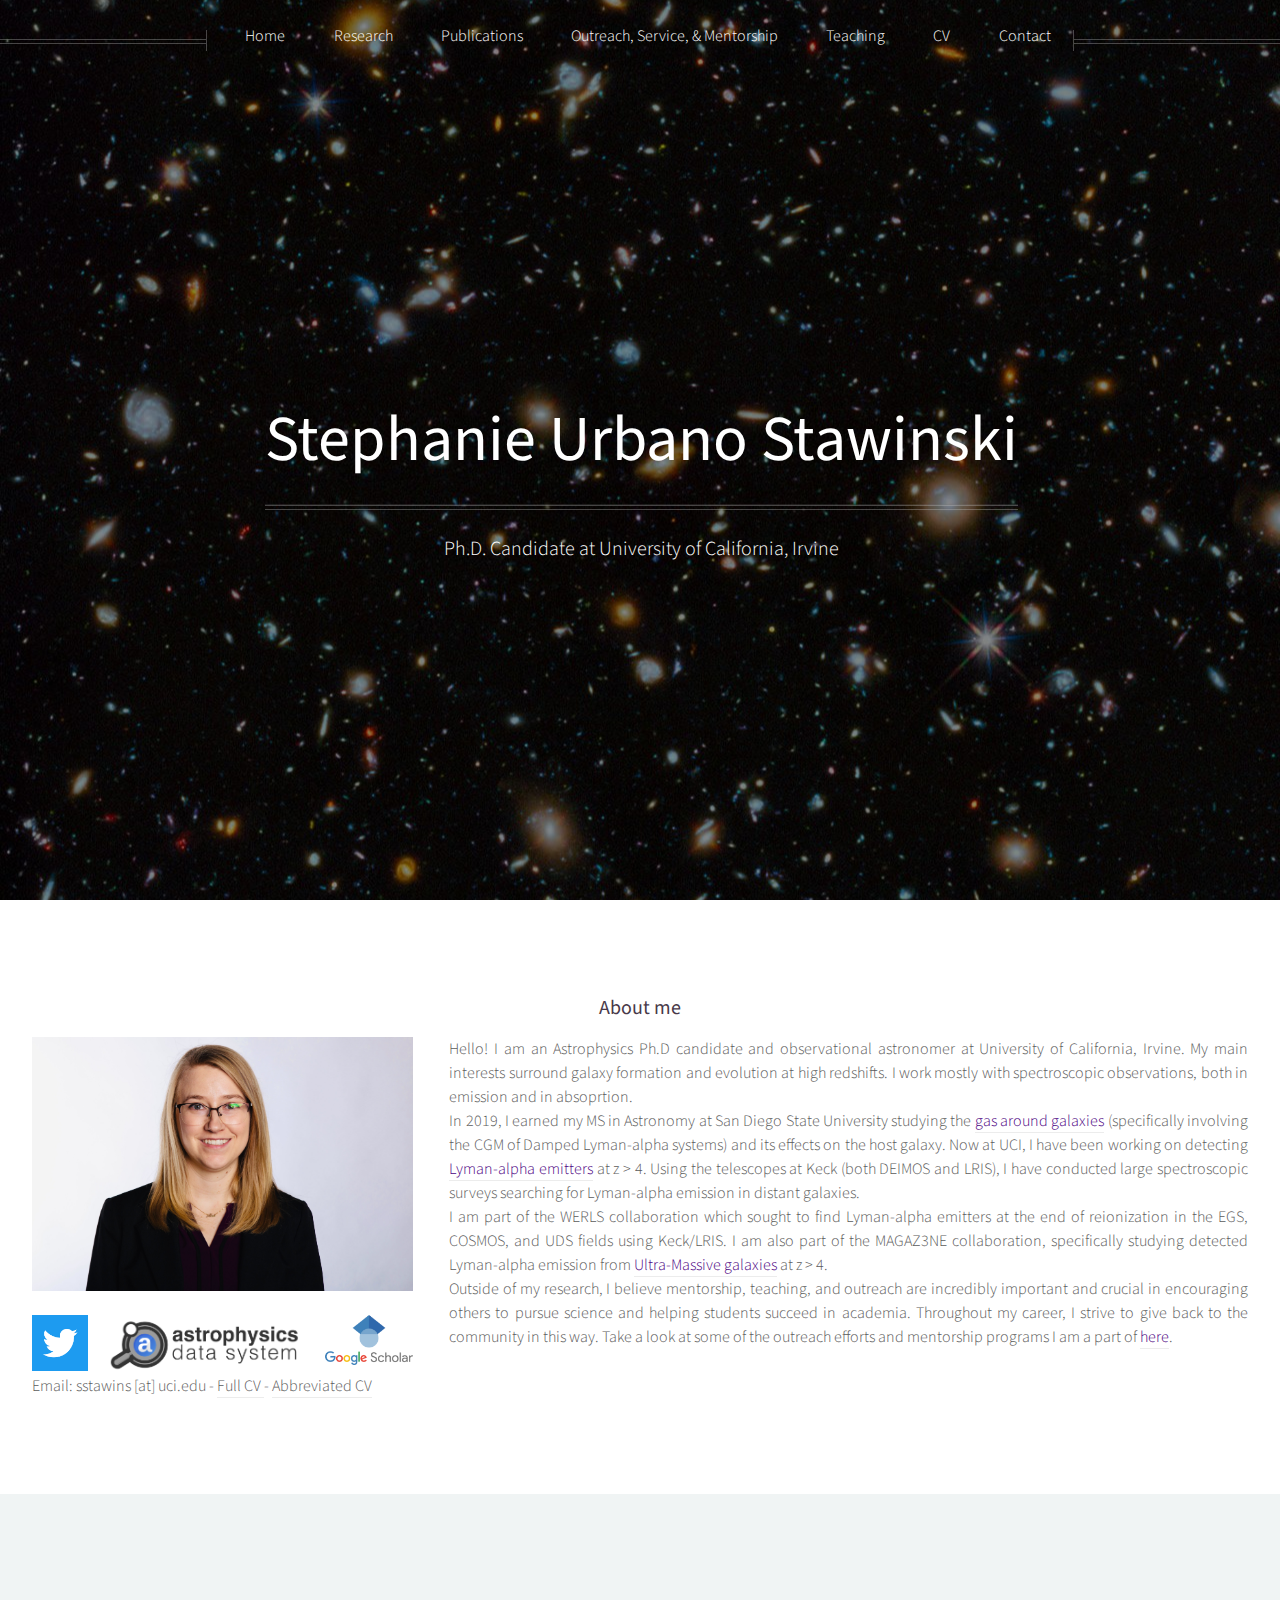
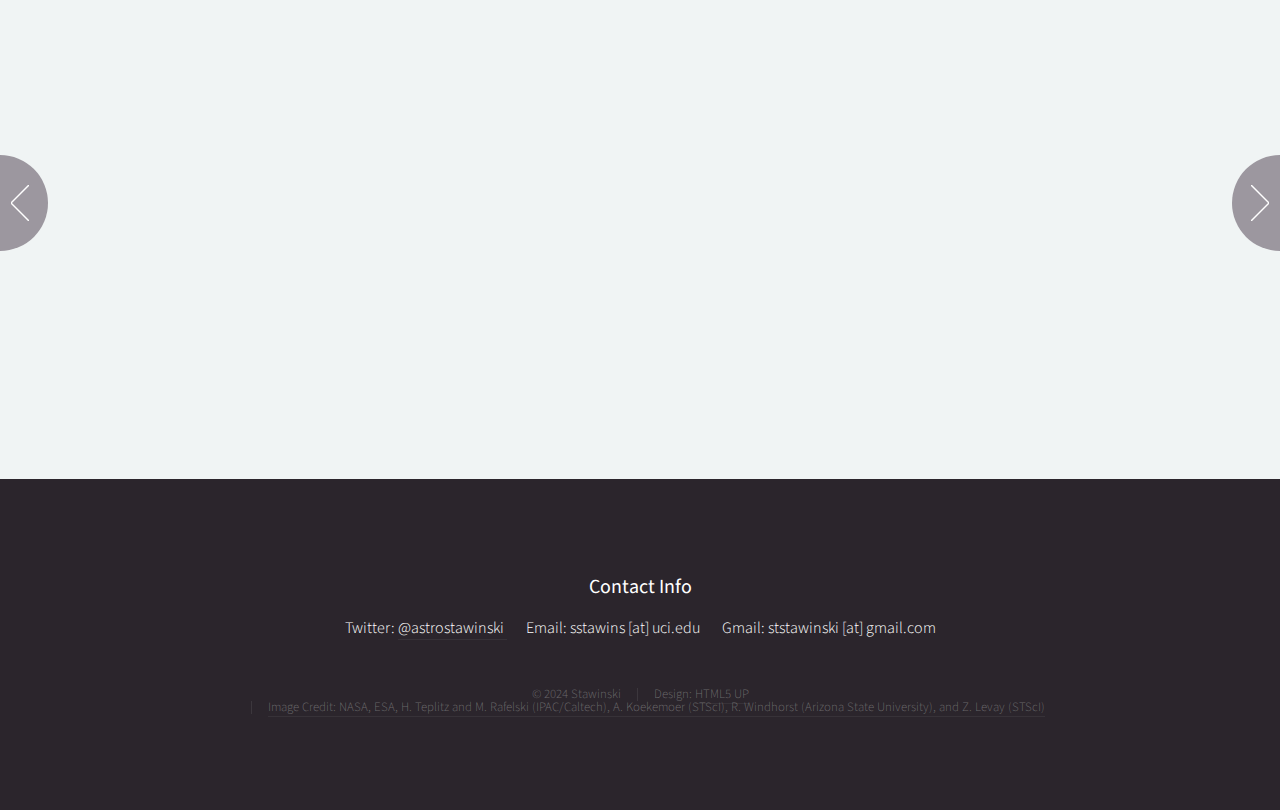
==== commit 1debdb28: "Update index.html" ====
--- a/index.html
+++ b/index.html
@@ -40,8 +40,14 @@
 									</ul>
 								</li>
 								<li><a href="pub.html">Publications</a></li>
-								<li><a href="outreach.html">Outreach</a></li>
-								<li><a href="outreach.html">Mentorship</a></li>
+								<li>
+									<a href="research.html">Outreach, Service, & Mentorship</a>
+									<ul>
+										<li><a href="outreach.html">Outreach</a></li>
+										<li><a href="mentoring.html">Mentorship & Leadership</a></li>
+										<li><a href="service.html">Service & Science Communication</a></li>
+									</ul>
+								</li>
 								<li><a href="teaching.html">Teaching</a></li>
 								<li><a href="CV/StawinskiStephanie_CV.pdf">CV</a></li>
 								<li><a href="contact.html">Contact</a></li>
@@ -129,17 +135,18 @@
 						<article>
 							<a href="#" class="image featured"><img src="images/pic03.jpg" alt="" /></a>
 							<header>
+								<h3><a href="#">Deeper than Deep Survey</a></h3>
+							</header>
+							<p>Commodo id natoque malesuada sollicitudin elit suscipit magna.</p>
+						</article>
+						<article>
+							<a href="#" class="image featured"><img src="images/pic03.jpg" alt="" /></a>
+							<header>
 								<h3><a href="outreach.html">National Ostebrock Leadership</a></h3>
 							</header>
 							<p>Commodo id natoque malesuada sollicitudin elit suscipit magna.</p>
 						</article>
-						<article>
-							<a href="#" class="image featured"><img src="images/pic03.jpg" alt="" /></a>
-							<header>
-								<h3><a href="#">Deeper than Deep Survey</a></h3>
-							</header>
-							<p>Commodo id natoque malesuada sollicitudin elit suscipit magna.</p>
-						</article>
+						
 						<article>
 							<a href="#" class="image featured"><img src="images/pic03.jpg" alt="" /></a>
 							<header>
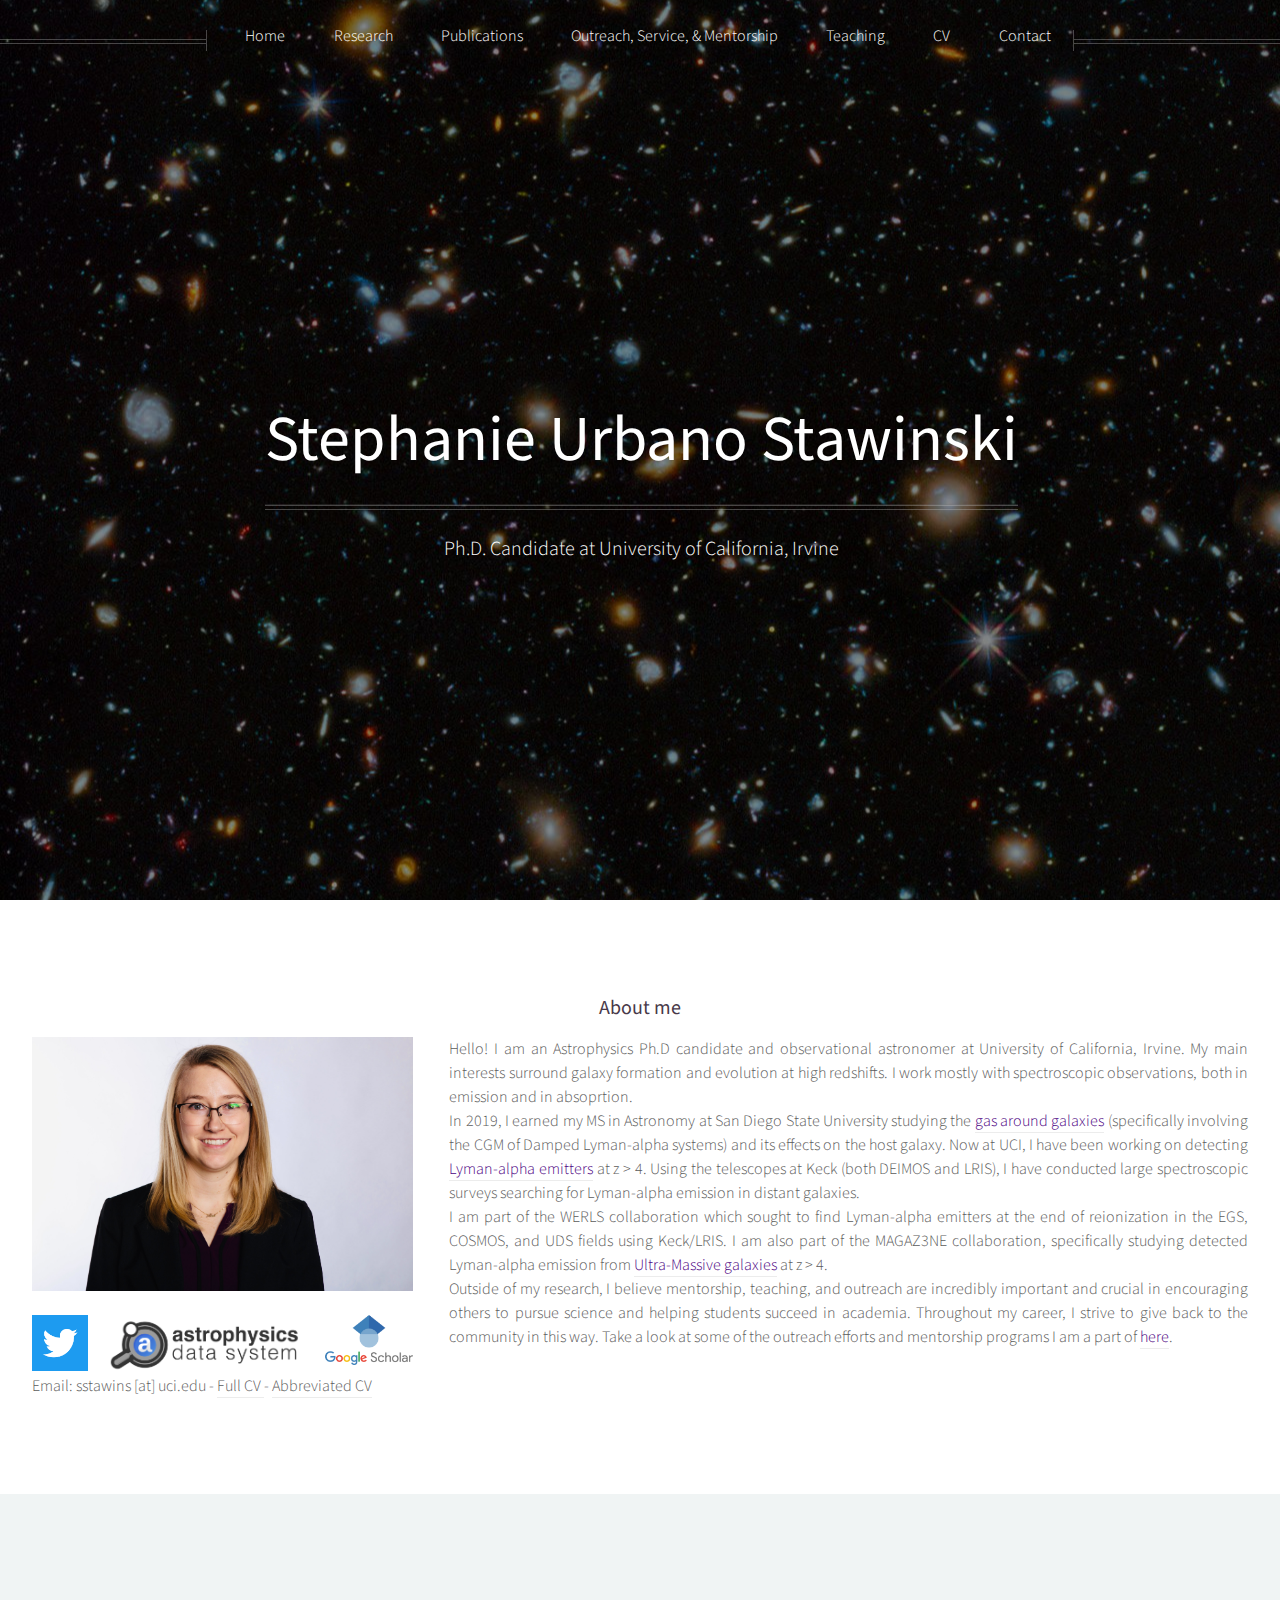
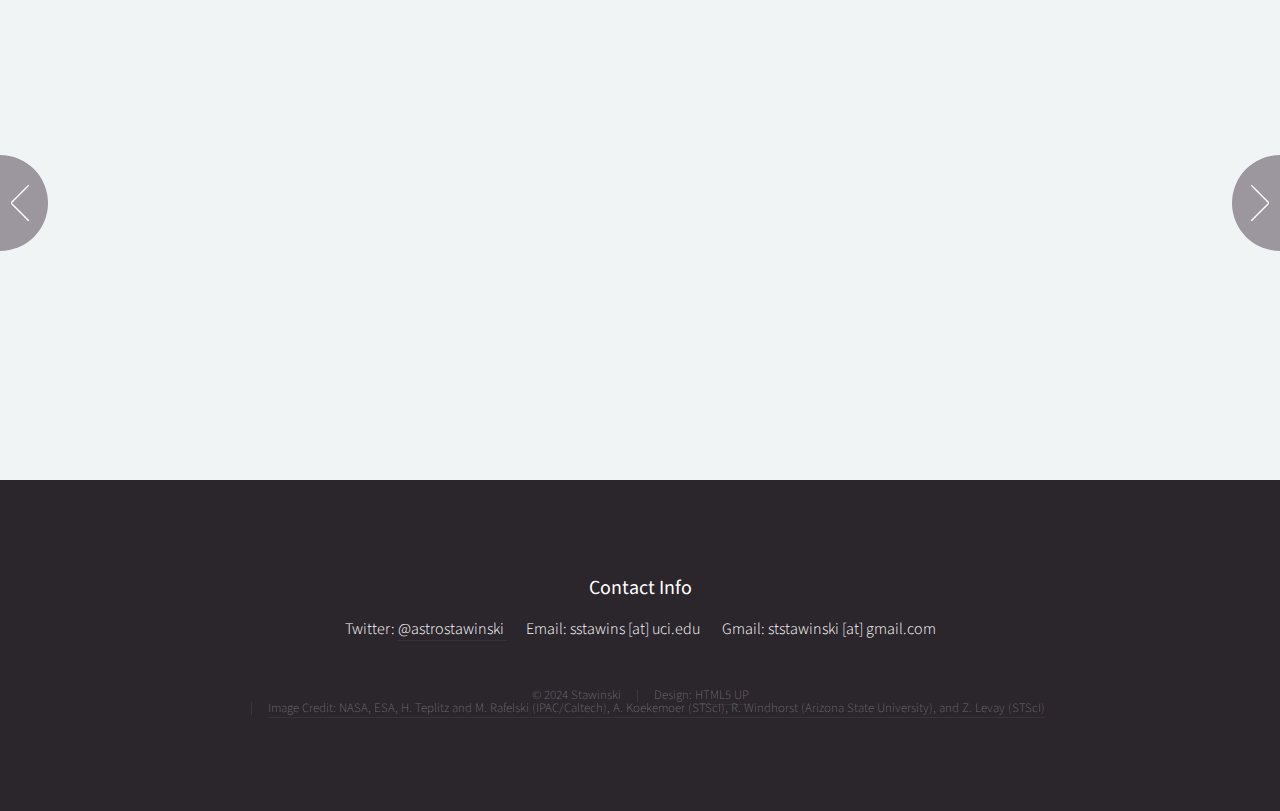
==== commit 775a3319: "Update index.html" ====
--- a/index.html
+++ b/index.html
@@ -137,14 +137,16 @@
 							<header>
 								<h3><a href="#">Deeper than Deep Survey</a></h3>
 							</header>
-							<p>Commodo id natoque malesuada sollicitudin elit suscipit magna.</p>
+							<p>I conducted a large spectroscopic survey of z > 3 Lyman-alpha emitters in the EGS. This page will direct you to the 
+							survey website. </p>
 						</article>
 						<article>
 							<a href="#" class="image featured"><img src="images/pic03.jpg" alt="" /></a>
 							<header>
 								<h3><a href="outreach.html">National Ostebrock Leadership</a></h3>
 							</header>
-							<p>Commodo id natoque malesuada sollicitudin elit suscipit magna.</p>
+							<p>As a National Osterbrock Leadership Fellow, we have worked to communicate the need of diversity and inclusion
+							in astronomy departments and provide guidlines to improve on programs at all levels.  </p>
 						</article>
 						
 						<article>
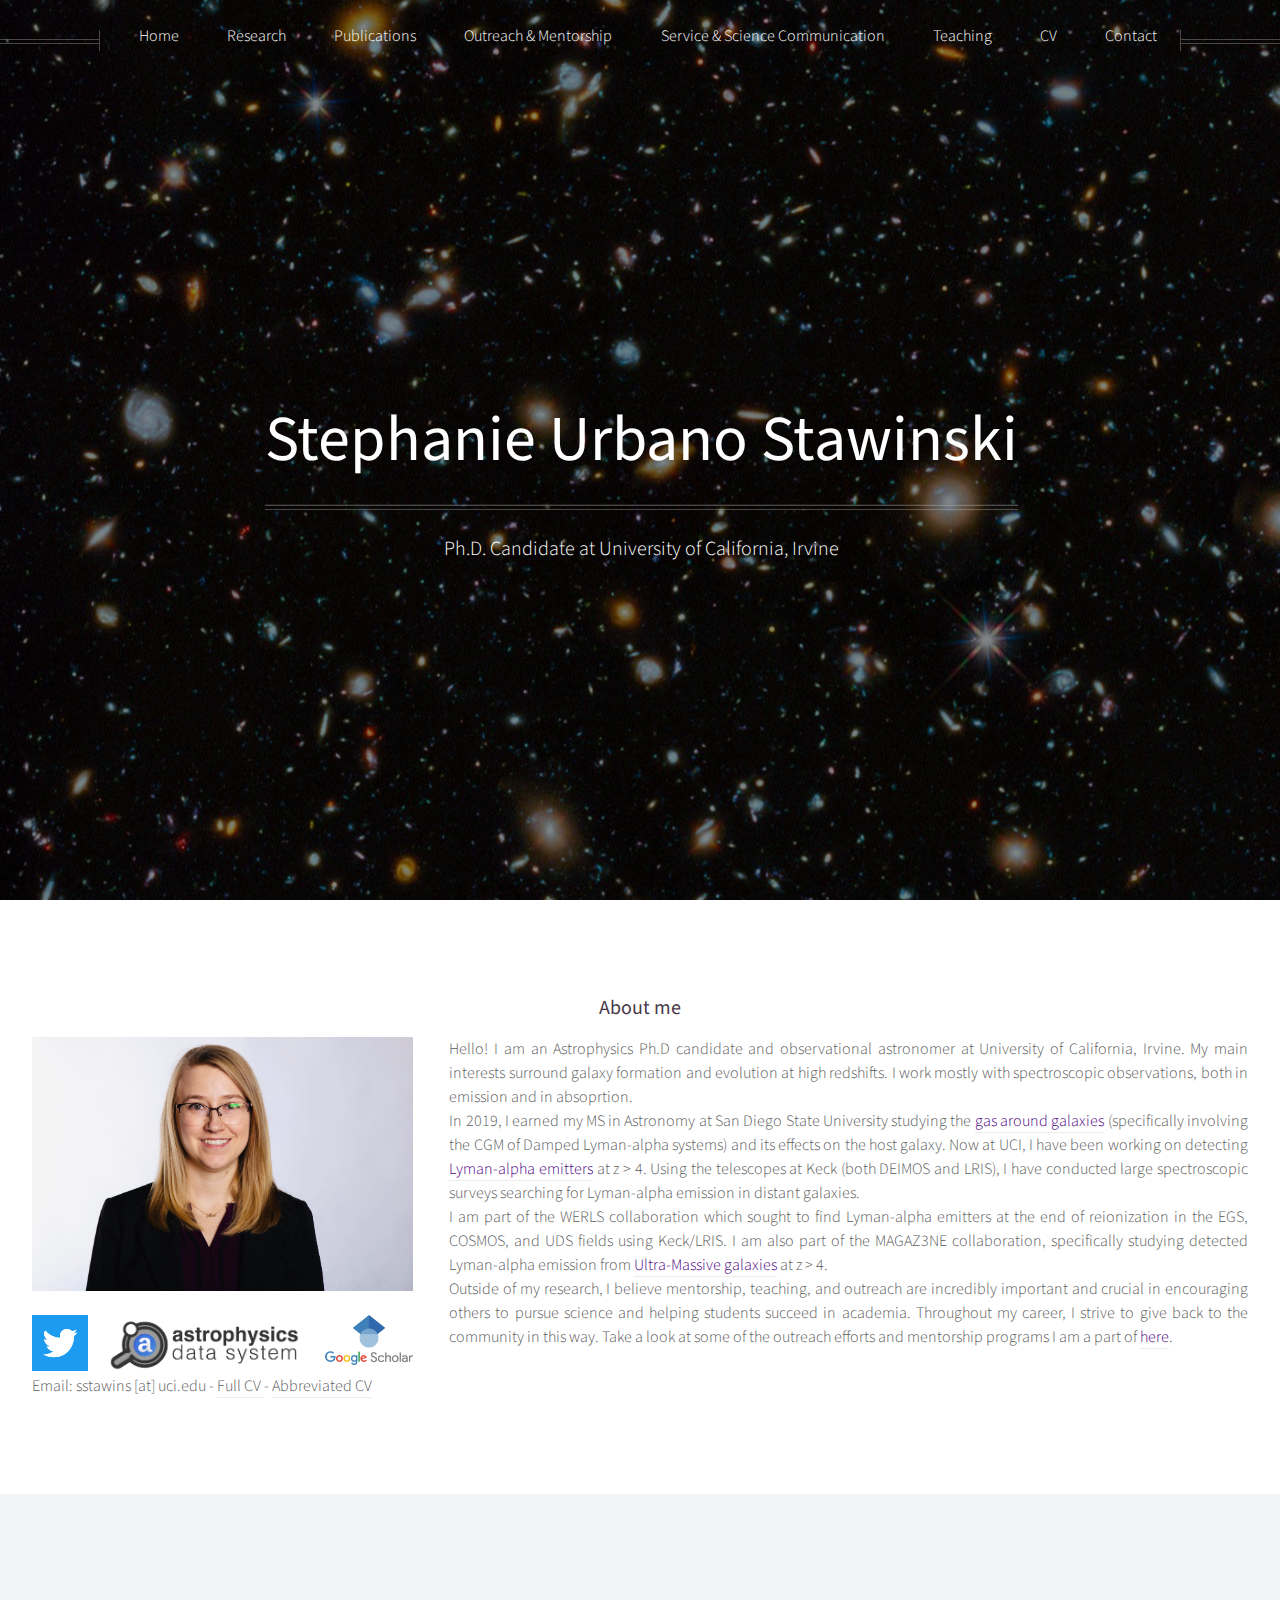
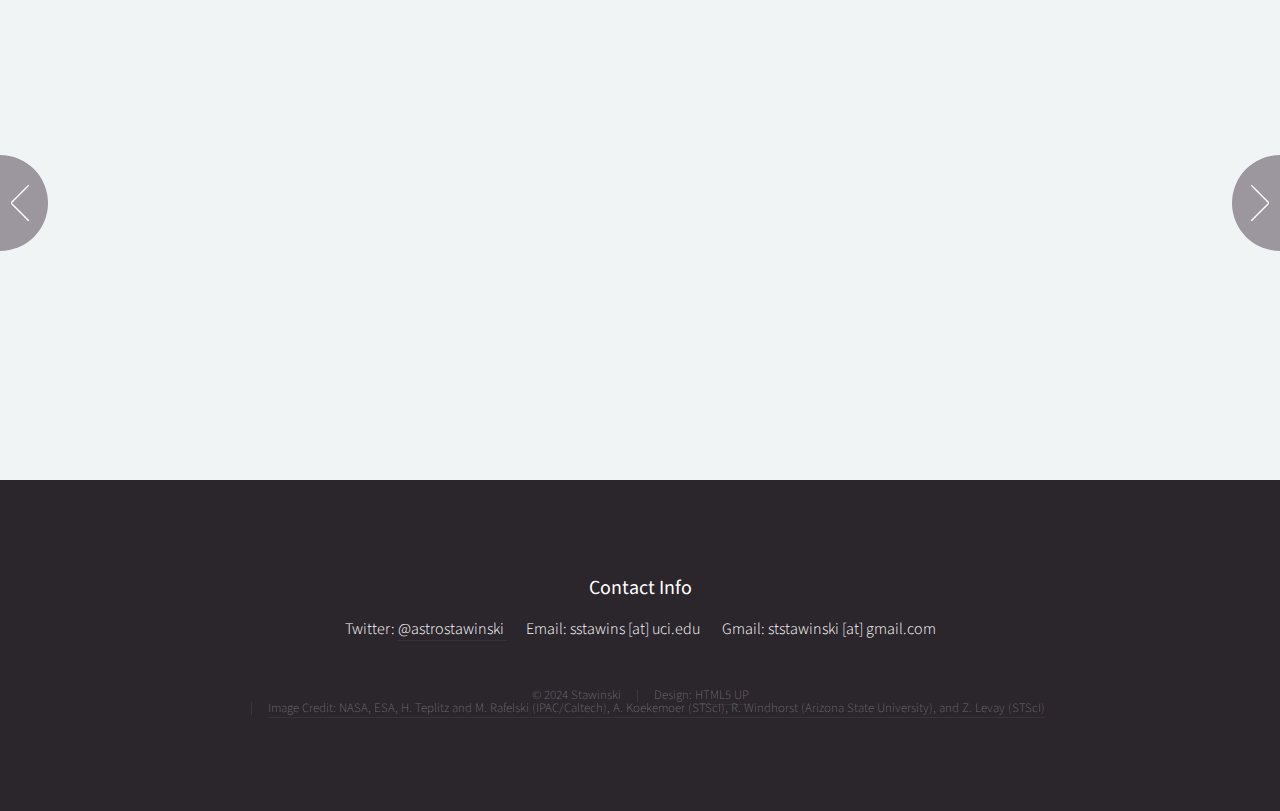
==== commit 0971af3a: "Update index.html" ====
--- a/index.html
+++ b/index.html
@@ -40,14 +40,8 @@
 									</ul>
 								</li>
 								<li><a href="pub.html">Publications</a></li>
-								<li>
-									<a href="research.html">Outreach, Service, & Mentorship</a>
-									<ul>
-										<li><a href="outreach.html">Outreach</a></li>
-										<li><a href="mentoring.html">Mentorship & Leadership</a></li>
-										<li><a href="service.html">Service & Science Communication</a></li>
-									</ul>
-								</li>
+								<li><a href="outreach.html">Outreach & Mentorship</a></li>
+								<li><a href="service.html">Service & Science Communication</a></li>
 								<li><a href="teaching.html">Teaching</a></li>
 								<li><a href="CV/StawinskiStephanie_CV.pdf">CV</a></li>
 								<li><a href="contact.html">Contact</a></li>
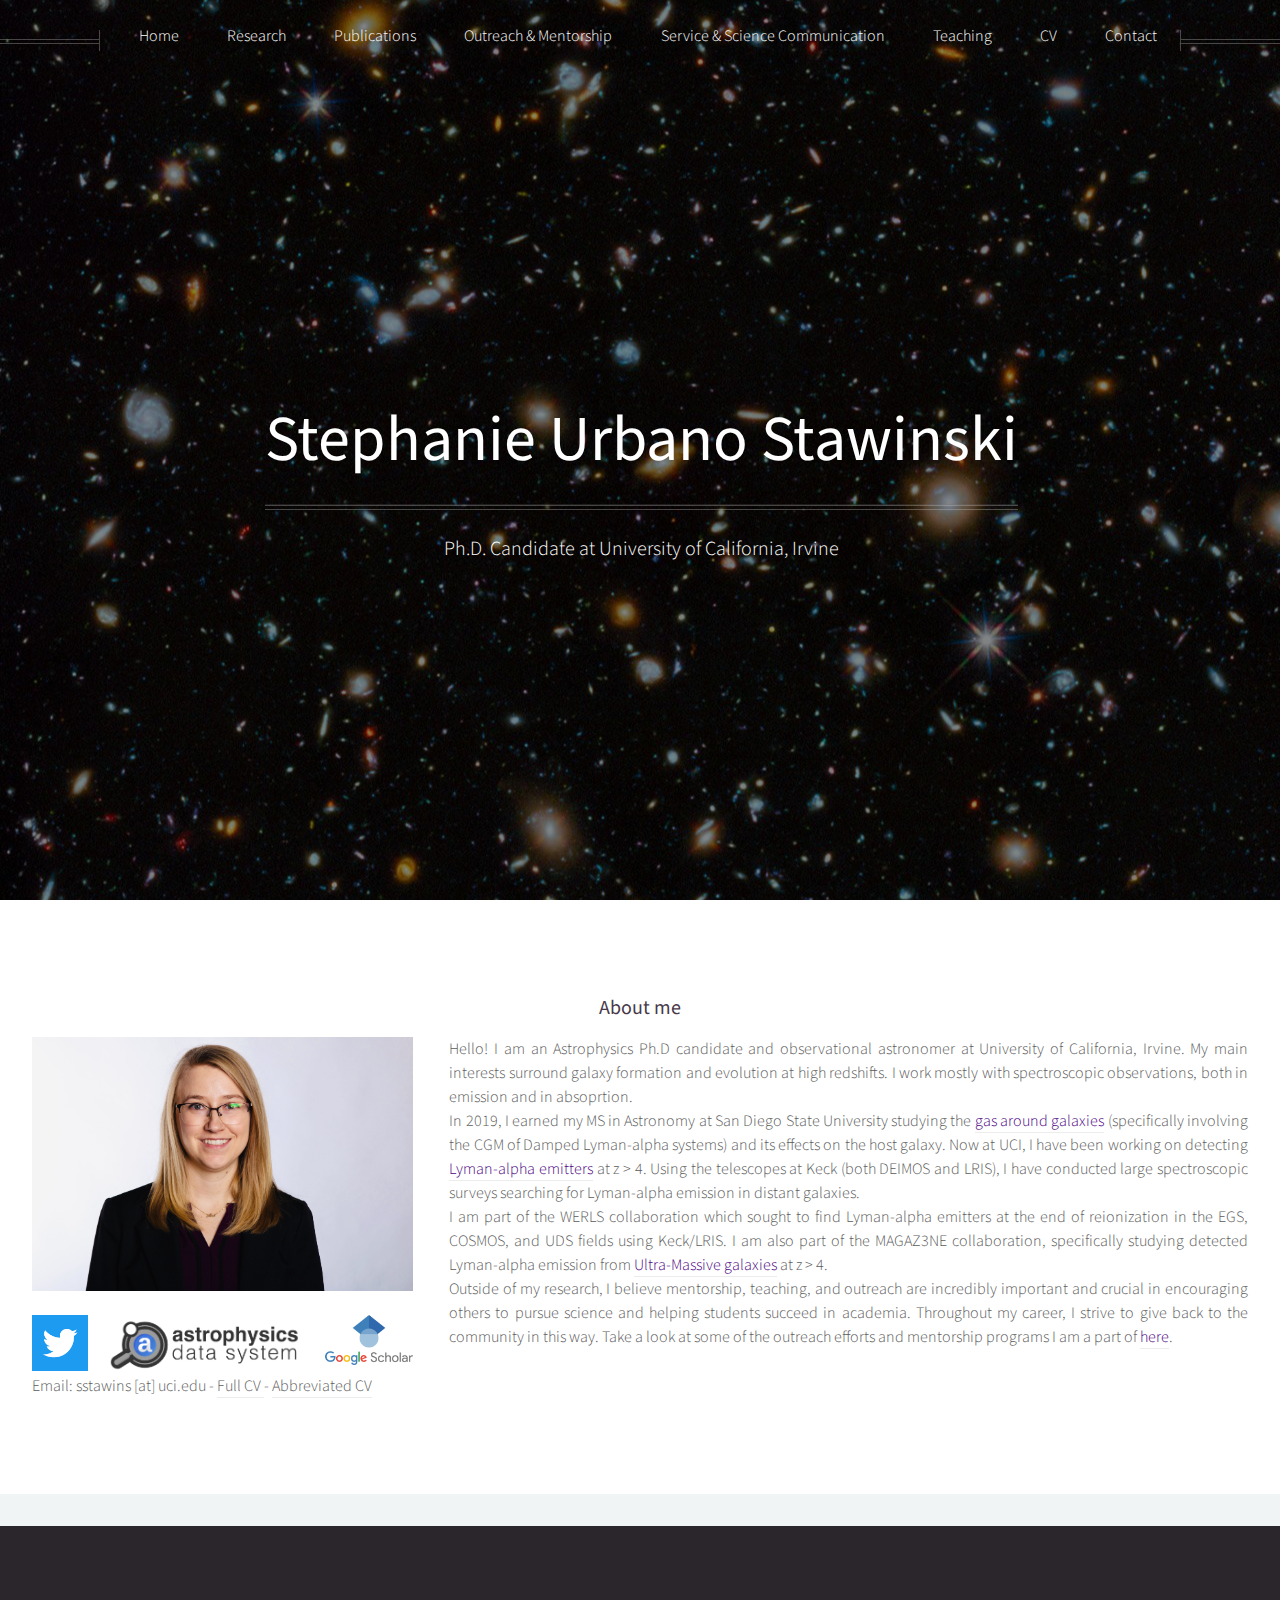
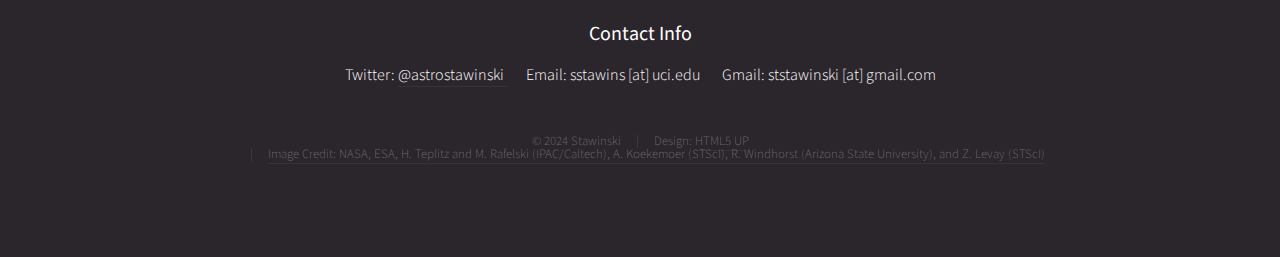
==== commit 84921cf7: "Update index.html" ====
--- a/index.html
+++ b/index.html
@@ -97,68 +97,7 @@
 					</div>
 				</div>
 
-				<section class="carousel">
-					<div class="reel">
-
-						<article>
-							<a href="research.html" class="image featured"><img src="images/keck2.png" alt="" /></a>
-							<header>
-								<h3><a href="research.html">Research</a></h3>
-							</header>
-							<p>I study galaxy evolution through spectrscopic studies with over 50 nights of observations. My research interests range from Lyman-alpha emitting galaxies to the 
-								diffuse gas surrounding them. Read more here!</p>
-						</article>
-
-						<article>
-							<a href="#" class="image featured"><img src="images/pic02.jpg" alt="" /></a>
-							<header>
-								<h3><a href="outreach.html">Science Outreach</a></h3>
-							</header>
-							<p>One of my passions lies with science and astronomy outreach for people of all ages. If your interested to know
-							the programs I worked on, read here!</p>
-						</article>
-
-						<article>
-							<a href="#" class="image featured"><img src="images/pic03.jpg" alt="" /></a>
-							<header>
-								<h3><a href="outreach.html">Mentorship</a></h3>
-							</header>
-							<p>Mentorship has been crucial to my career. I strive to give back to the community, to uplift others and help
-							students thrive, as my mentors helped me. I have lead and participated in a variety of mentorship programs described here.</p>
-						</article>
-						<article>
-							<a href="#" class="image featured"><img src="images/pic03.jpg" alt="" /></a>
-							<header>
-								<h3><a href="#">Deeper than Deep Survey</a></h3>
-							</header>
-							<p>I conducted a large spectroscopic survey of z > 3 Lyman-alpha emitters in the EGS. This page will direct you to the 
-							survey website. </p>
-						</article>
-						<article>
-							<a href="#" class="image featured"><img src="images/pic03.jpg" alt="" /></a>
-							<header>
-								<h3><a href="outreach.html">National Ostebrock Leadership</a></h3>
-							</header>
-							<p>As a National Osterbrock Leadership Fellow, we have worked to communicate the need of diversity and inclusion
-							in astronomy departments and provide guidlines to improve on programs at all levels.  </p>
-						</article>
-						
-						<article>
-							<a href="#" class="image featured"><img src="images/pic03.jpg" alt="" /></a>
-							<header>
-								<h3><a href="#">Media Highlight</a></h3>
-							</header>
-							<p>Commodo id natoque malesuada sollicitudin elit suscipit magna.</p>
-						</article>
-						<article>
-							<a href="#" class="image featured"><img src="images/pic03.jpg" alt="" /></a>
-							<header>
-								<h3><a href="#">Research Talk</a></h3>
-							</header>
-							<p>Commodo id natoque malesuada sollicitudin elit suscipit magna.</p>
-						</article>
-					</div>
-				</section>
+				
 
 			<!-- Footer -->
 				<div id="footer">
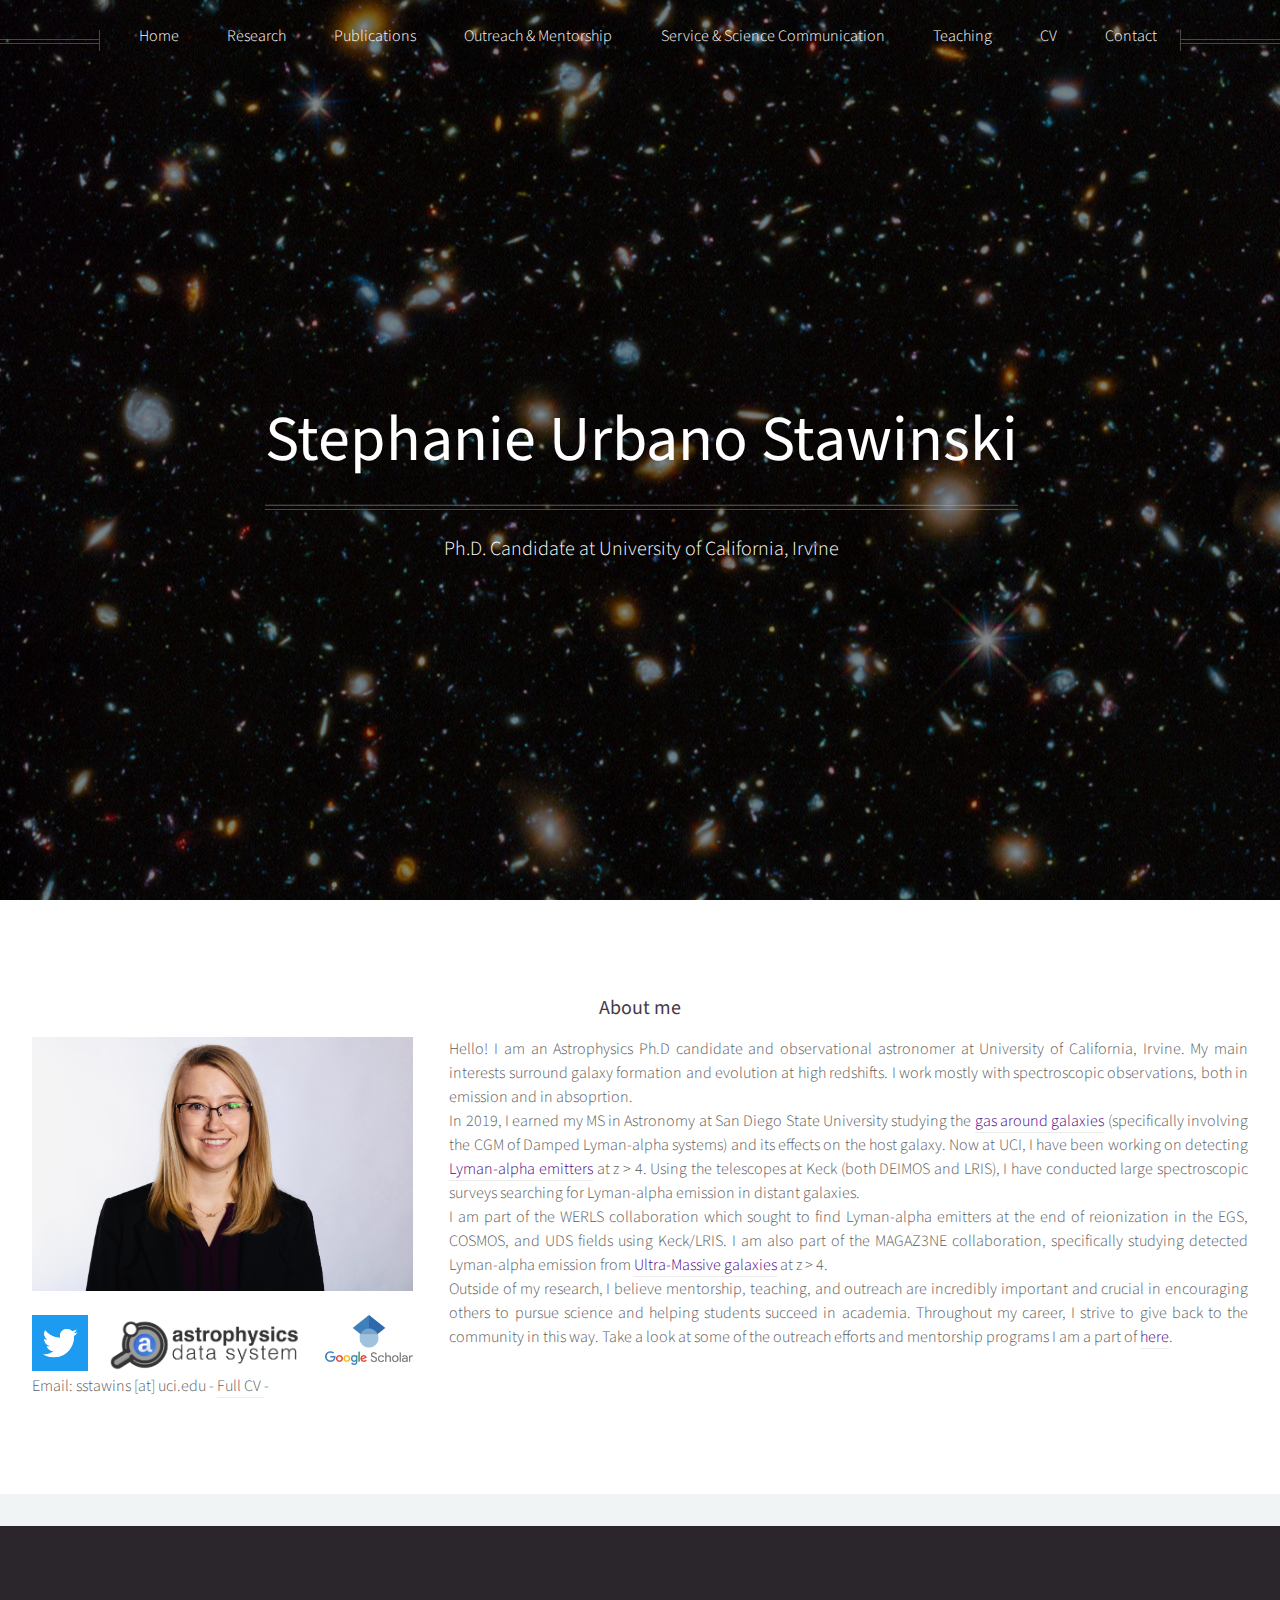
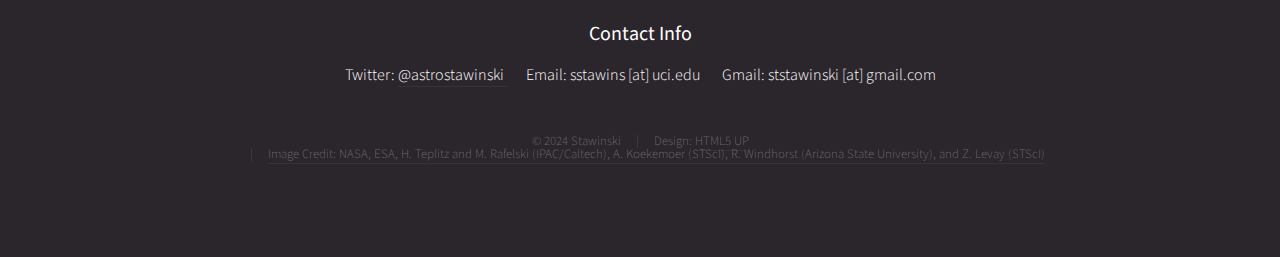
==== commit 8e7bd2b3: "Update index.html" ====
--- a/index.html
+++ b/index.html
@@ -73,7 +73,7 @@
 										<img src="images/scholarlogo.png" alt="" /></a>
 								</div>
 							</div>
-								<bf>Email:</bf> sstawins [at] uci.edu - <a href="CV/StawinskiStephanie_CV.pdf"> Full CV </a> - <a href="CV/StawinskiStephanie_CV.pdf"> Abbreviated CV </a> 
+								<bf>Email:</bf> sstawins [at] uci.edu - <a href="CV/StawinskiStephanie_CV.pdf"> Full CV </a> - <!-- <a href="CV/StawinskiStephanie_CV.pdf"> Abbreviated CV </a>  -->
 							</div>
 							<div class="col-8 col-12-mobile imp-mobile">
 							<p>										
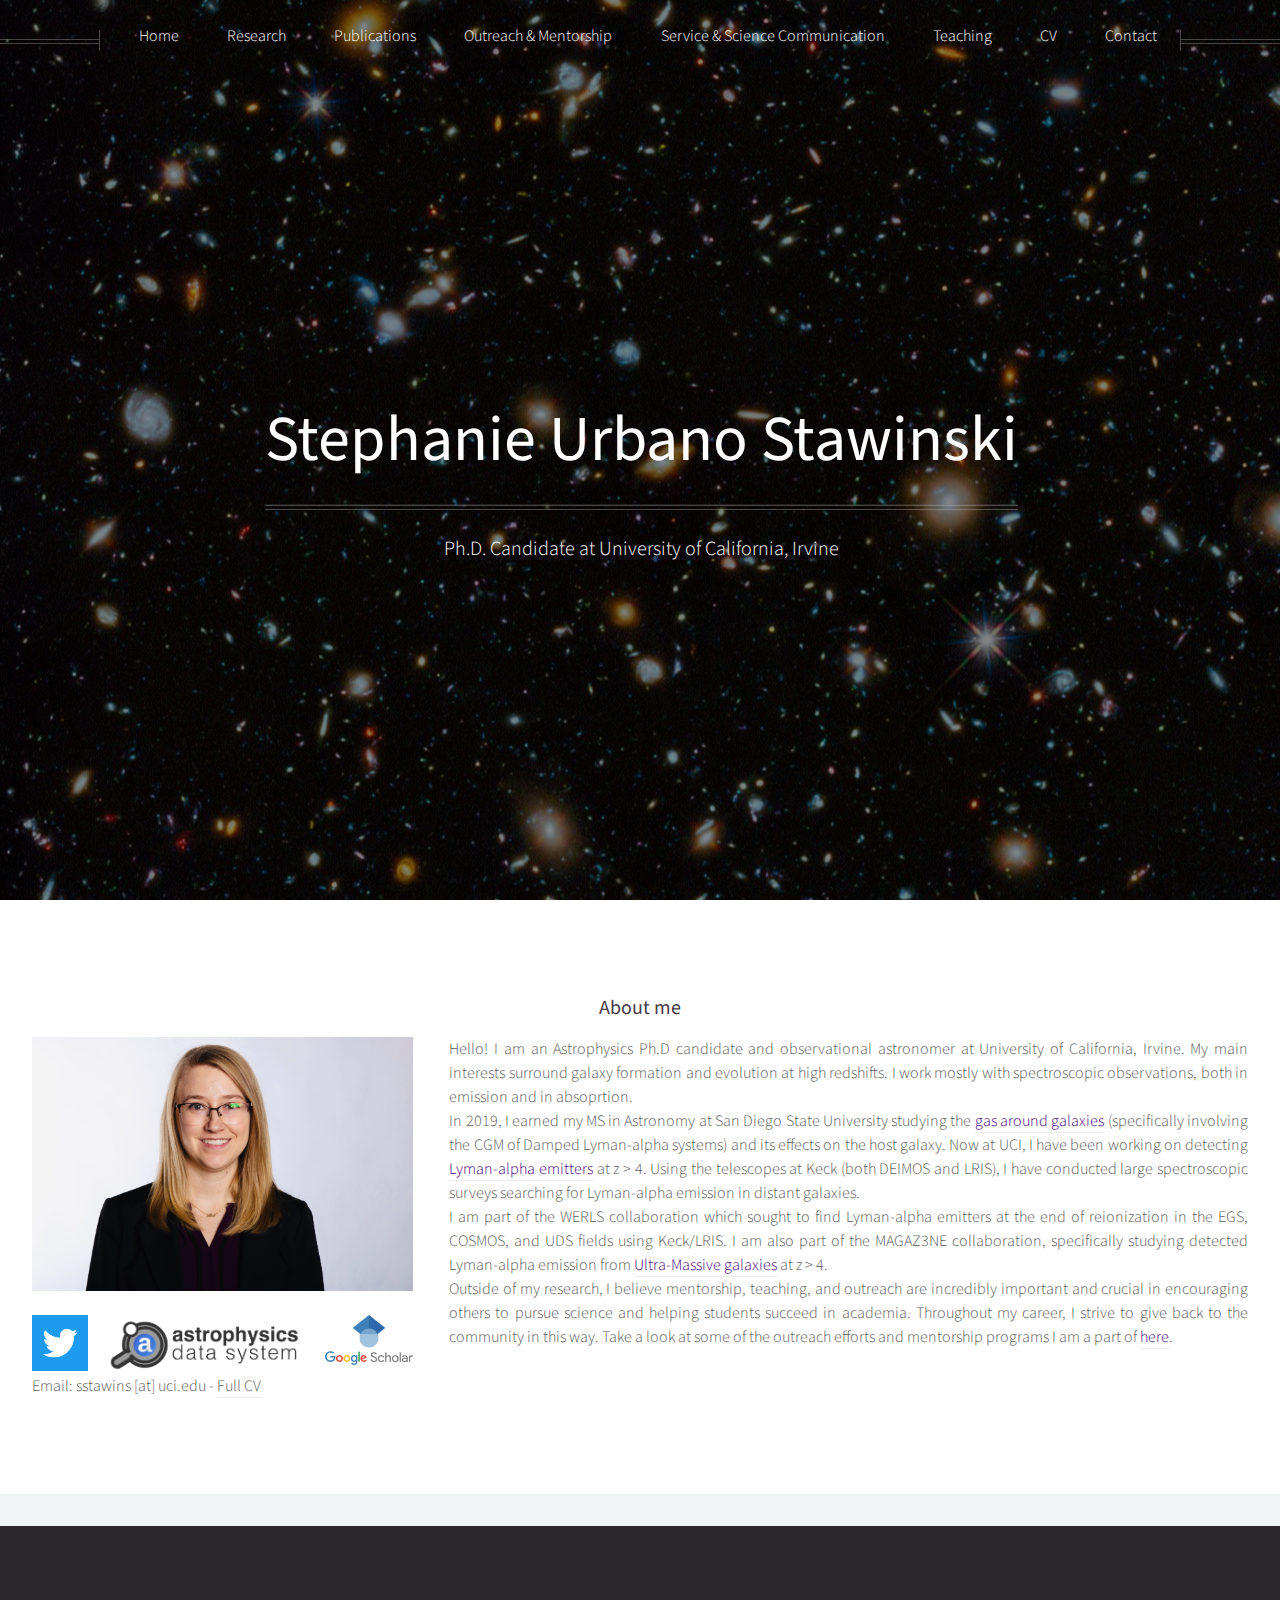
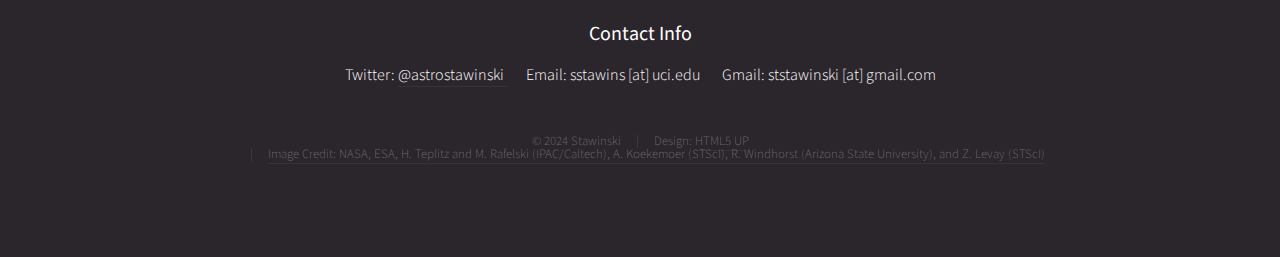
==== commit acc9480c: "Update index.html" ====
--- a/index.html
+++ b/index.html
@@ -73,7 +73,7 @@
 										<img src="images/scholarlogo.png" alt="" /></a>
 								</div>
 							</div>
-								<bf>Email:</bf> sstawins [at] uci.edu - <a href="CV/StawinskiStephanie_CV.pdf"> Full CV </a> - <!-- <a href="CV/StawinskiStephanie_CV.pdf"> Abbreviated CV </a>  -->
+								<bf>Email:</bf> sstawins [at] uci.edu - <a href="CV/StawinskiStephanie_CV.pdf"> Full CV </a>  <!--  - <a href="CV/StawinskiStephanie_CV.pdf"> Abbreviated CV </a>  -->
 							</div>
 							<div class="col-8 col-12-mobile imp-mobile">
 							<p>										
